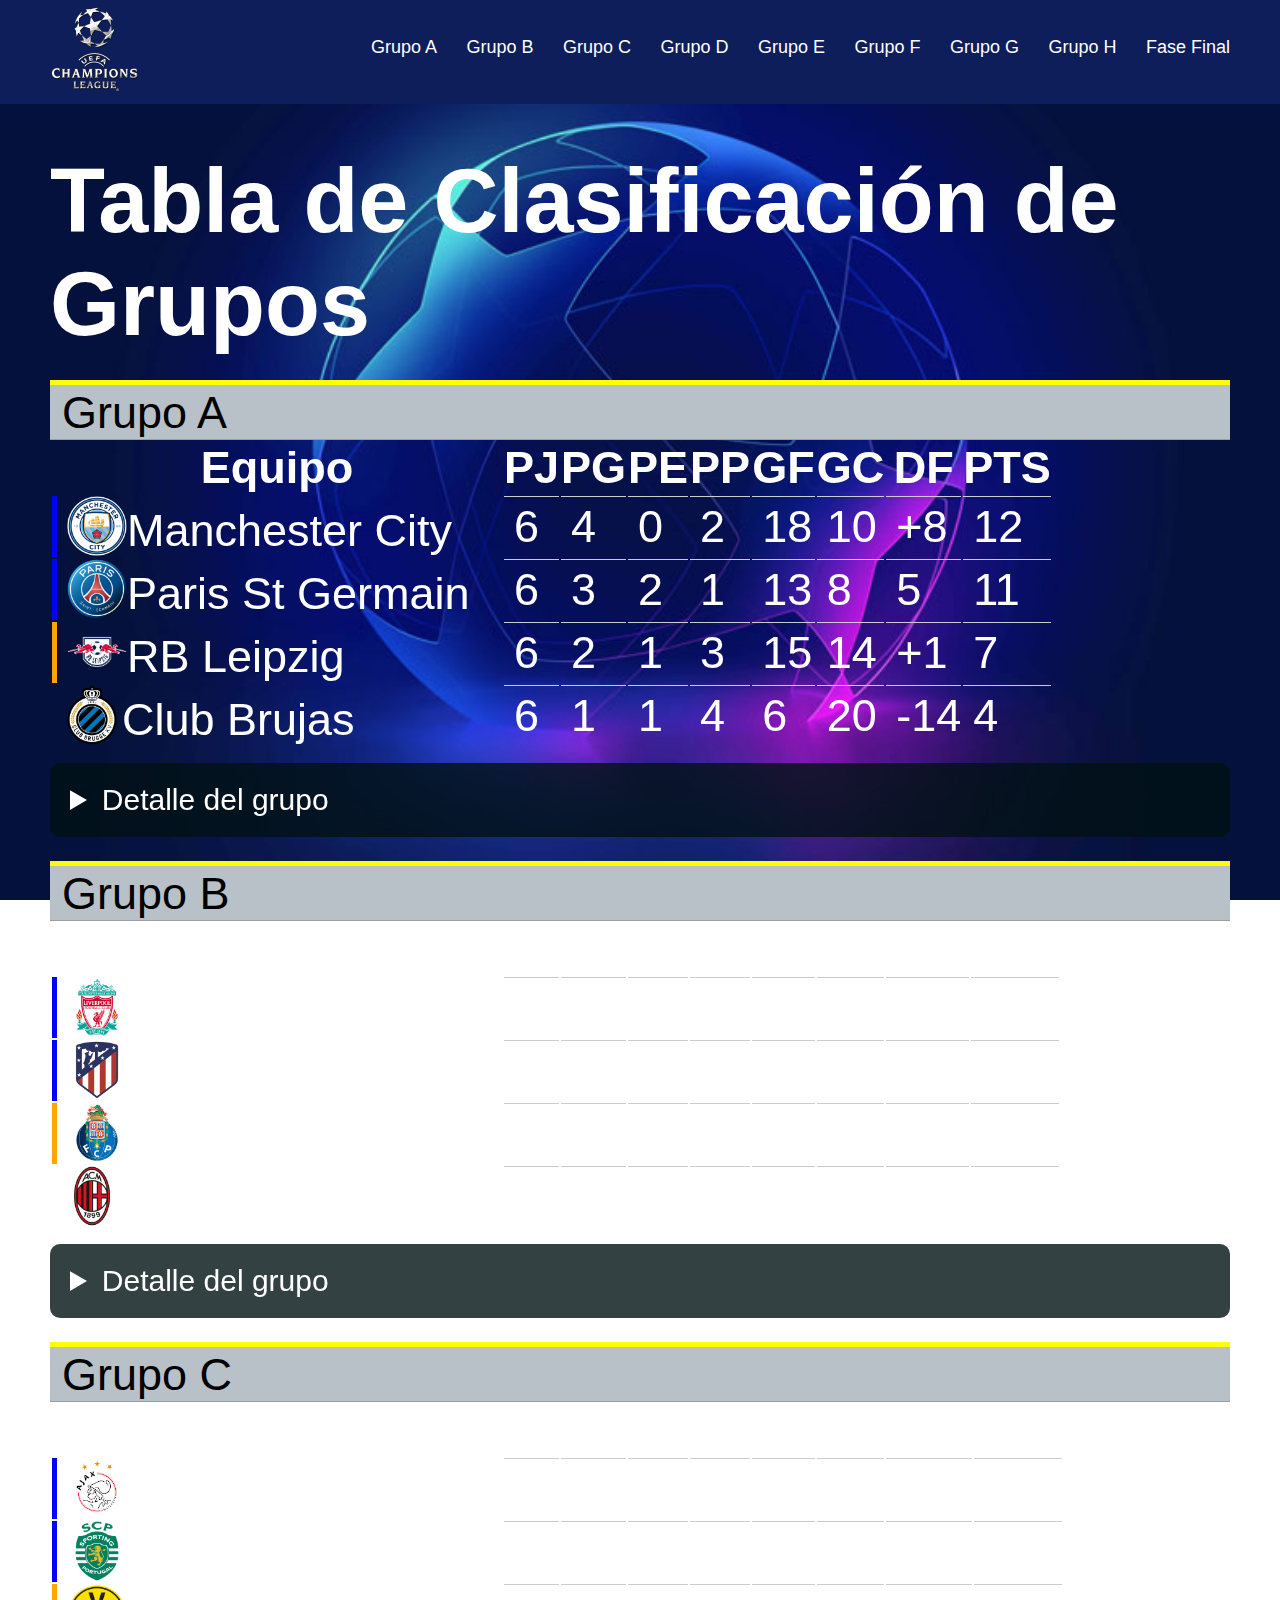
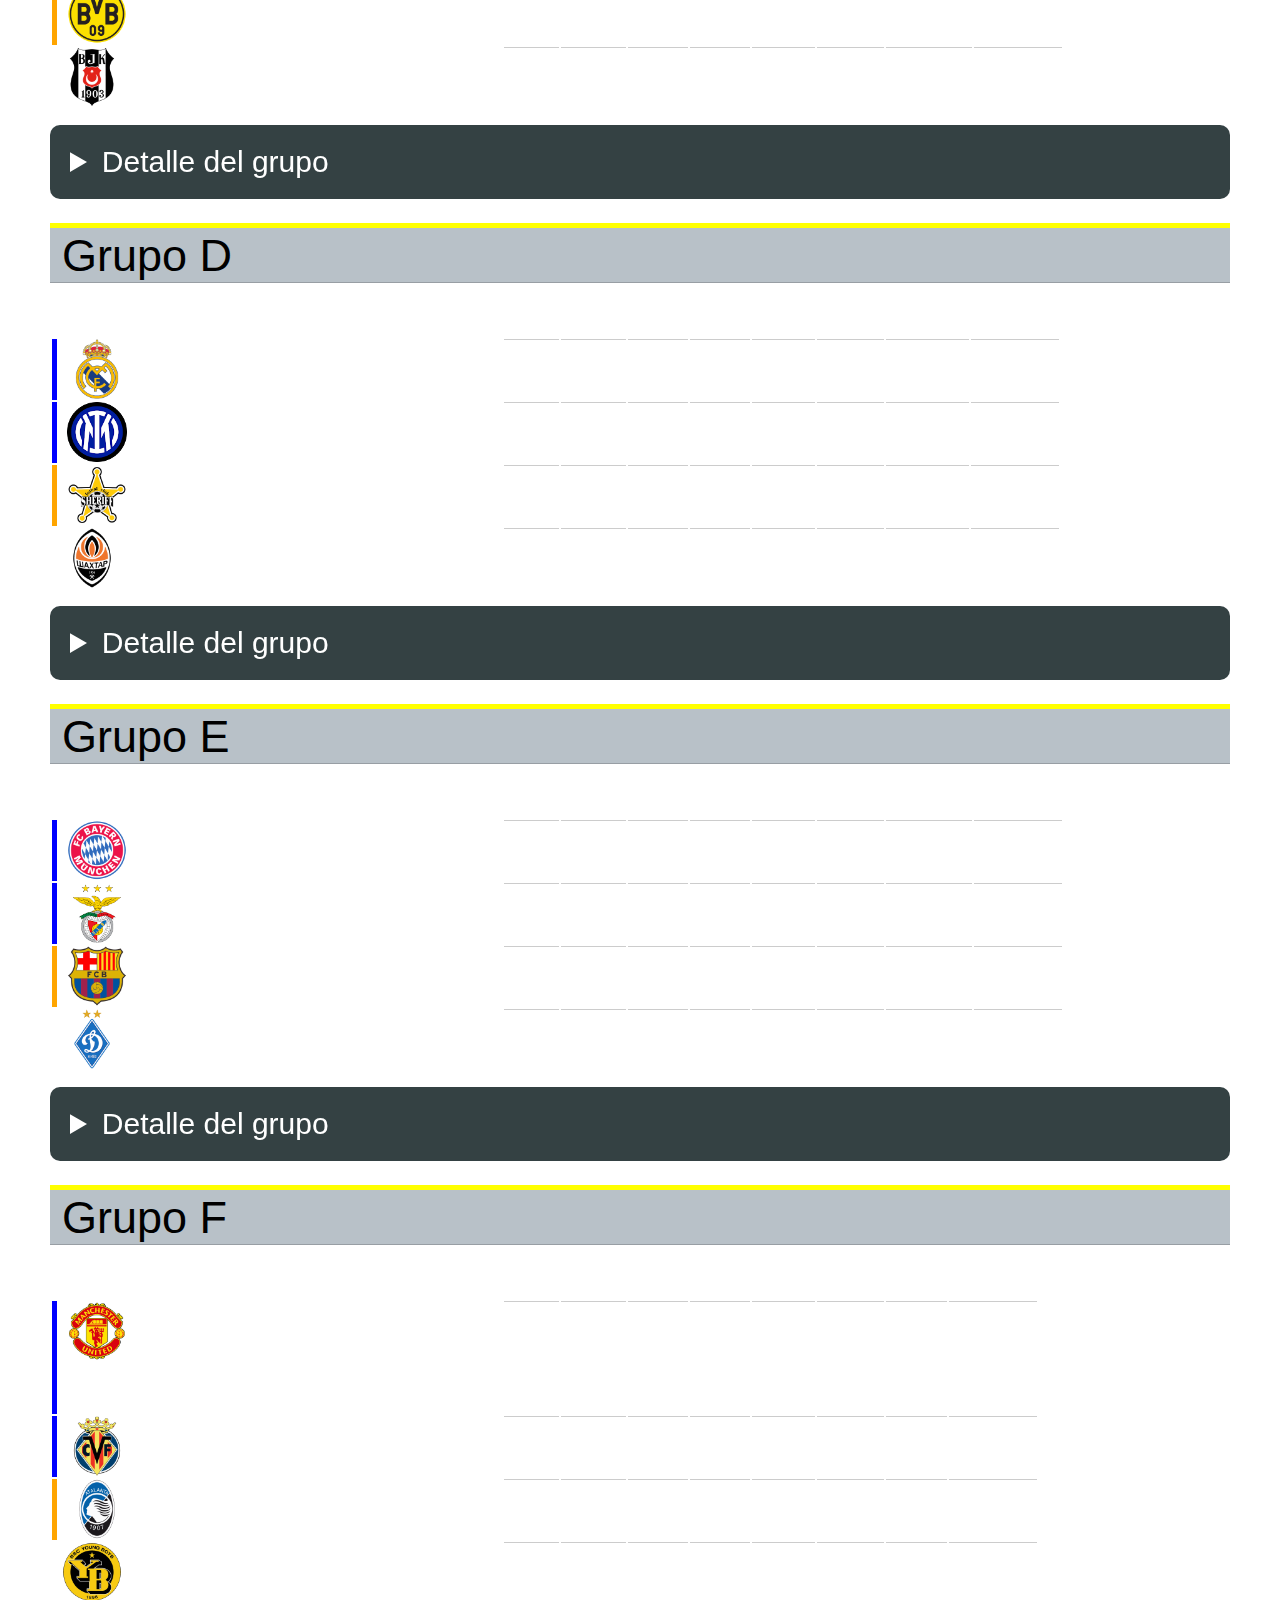
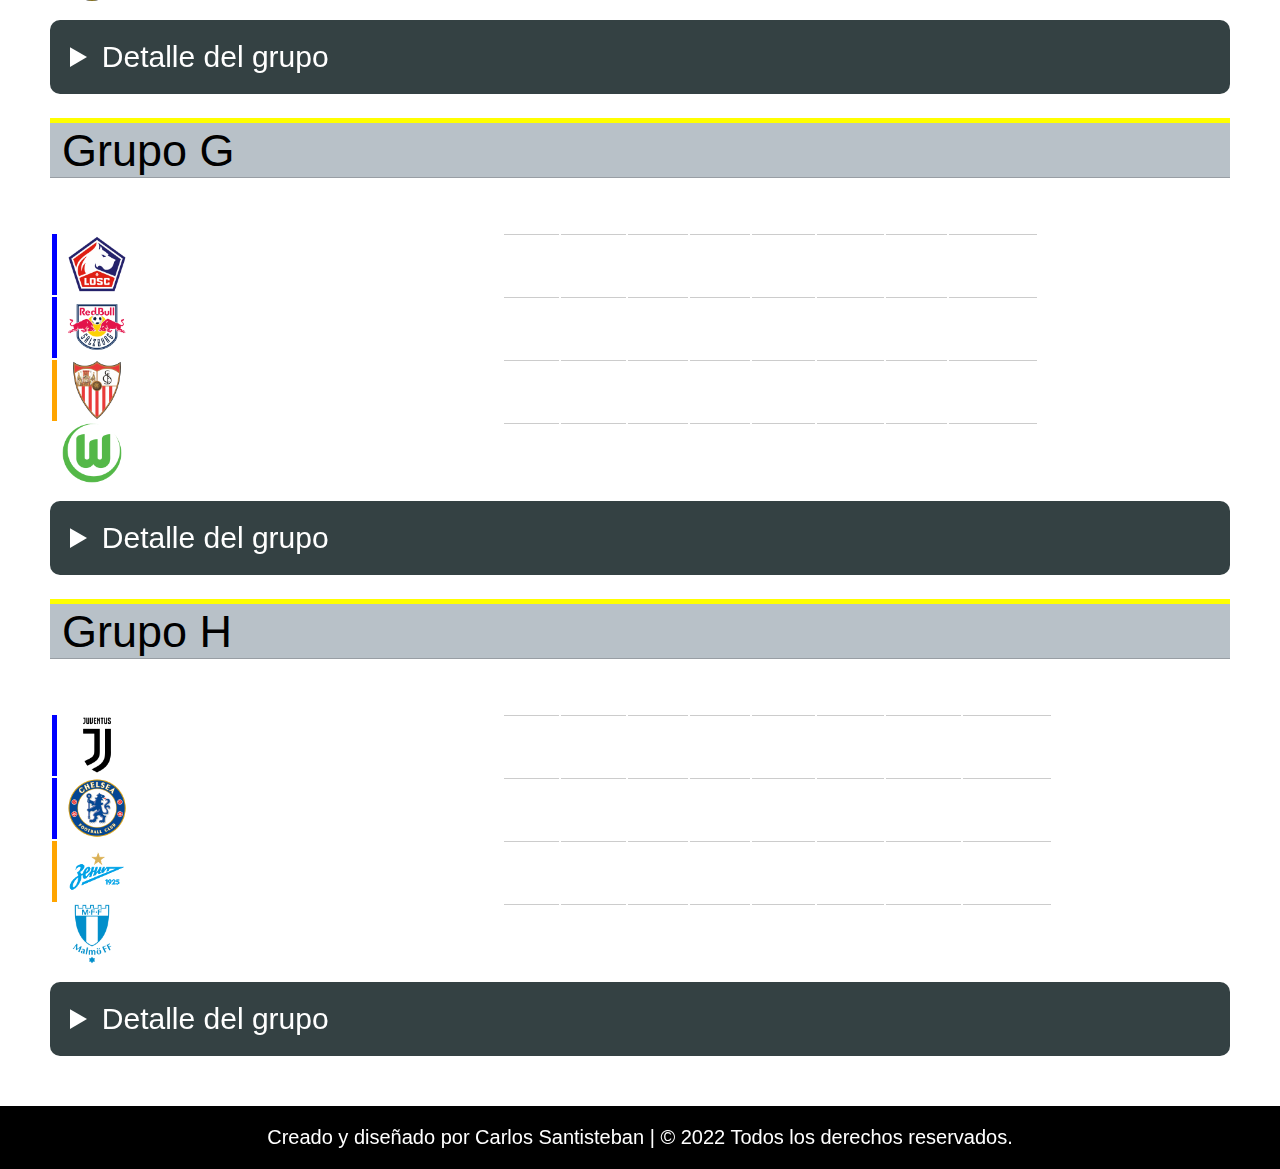
==== index.html @ adc07930 "first change: groups and round of 16 done" ====
<!DOCTYPE html>
<html lang="en">
  <head>
    <meta charset="UTF-8" />
    <meta http-equiv="X-UA-Compatible" content="IE=edge" />
    <meta name="viewport" content="width=device-width, initial-scale=1.0" />
    <link rel="stylesheet" href="styles.css" />
    <title>UEFA Champions League</title>
    <!--fontawesome-->
    <script
      src="https://kit.fontawesome.com/a076d05399.js"
      crossorigin="anonymous"
    ></script>
  </head>
  <body>
    <nav class="navbar">
      <div class="max-width">
        <div class="logo">
          <a href="index.html"><img src="img/champions.png" alt="" /></a>
        </div>
        <ul class="menu">
          <li><a href="#group-A" class="">Grupo A</a></li>
          <li><a href="#group-B" class="">Grupo B</a></li>
          <li><a href="#group-C" class="">Grupo C</a></li>
          <li><a href="#group-D" class="">Grupo D</a></li>
          <li><a href="#group-E" class="">Grupo E</a></li>
          <li><a href="#group-F" class="">Grupo F</a></li>
          <li><a href="#group-G" class="">Grupo G</a></li>
          <li><a href="#group-H" class="">Grupo H</a></li>
          <li>
            <a href="#" class="">Fase Final</a>
            <ul class="submenu">
              <li>
                <a href="octavos-de-final.html">Octavos de Final</a>
              </li>
              <li>
                <a href="">Cuartos de final</a>
              </li>
              <li>
                <a href="">Semifinales</a>
              </li>
              <li>
                <a href="">Gran Final</a>
              </li>
            </ul>
          </li>
        </ul>
      </div>
    </nav>

    <!--home section start-->
    <div class="main-image"></div>
    <section class="home" id="home">
      <div class="max-width">
        <div class="home-content">
          <h1>Tabla de Clasificación de Grupos</h1>
          <!--grupo A-->
          <div class="group">
            <dt id="group-A">Grupo A</dt>
            <table>
              <colgroup span="9" class="columns"></colgroup>
              <thead>
                <tr>
                  <th>Equipo</th>
                  <th>PJ</th>
                  <th>PG</th>
                  <th>PE</th>
                  <th>PP</th>
                  <th>GF</th>
                  <th>GC</th>
                  <th>DF</th>
                  <th>PTS</th>
                </tr>
              </thead>
              <tbody>
                <tr>
                  <td class="club" id="first">
                    <img
                      src="img/clubes/mancity.png"
                      style="width: 60px; height: 60px"
                    />Manchester City
                  </td>
                  <td>6</td>
                  <td>4</td>
                  <td>0</td>
                  <td>2</td>
                  <td>18</td>
                  <td>10</td>
                  <td>+8</td>
                  <td>12</td>
                </tr>
                <tr>
                  <td class="club" id="second">
                    <img
                      src="img/clubes/psg.png"
                      style="width: 60px; height: 60px"
                    />Paris St Germain
                  </td>
                  <td>6</td>
                  <td>3</td>
                  <td>2</td>
                  <td>1</td>
                  <td>13</td>
                  <td>8</td>
                  <td>5</td>
                  <td>11</td>
                </tr>
                <tr>
                  <td class="club" id="third">
                    <img
                      src="img/clubes/rbleipzig.png"
                      style="width: 60px; height: 60px"
                    />RB Leipzig
                  </td>
                  <td>6</td>
                  <td>2</td>
                  <td>1</td>
                  <td>3</td>
                  <td>15</td>
                  <td>14</td>
                  <td>+1</td>
                  <td>7</td>
                </tr>
                <tr>
                  <td class="club">
                    <img
                      src="img/clubes/clubbrujas.png"
                      style="width: 60px; height: 60px"
                    />Club Brujas
                  </td>
                  <td>6</td>
                  <td>1</td>
                  <td>1</td>
                  <td>4</td>
                  <td>6</td>
                  <td>20</td>
                  <td>-14</td>
                  <td>4</td>
                </tr>
              </tbody>
            </table>
            <details>
              <summary>Detalle del grupo</summary>
              <!--jornada 1-->
              <article>
                <h3>Jornada 1</h3>
                <p>15 de Setiembre de 2021, 21:00</p>
                <div class="round">
                  <!--partido 1-->
                  <p>
                    BRU<img
                      src="img/clubes/clubbrujas.png"
                      style="width: 40px; height: 40px"
                    />
                  </p>
                  <p>1-1</p>
                  <p>
                    <img
                      src="img/clubes/psg.png"
                      style="width: 40px; height: 40px"
                    />PSG
                  </p>
                </div>
                <!--partido 2-->
                <div class="round">
                  <p>
                    MCI<img
                      src="img/clubes/mancity.png"
                      style="width: 40px; height: 40px"
                    />
                  </p>
                  <p>6-3</p>
                  <p>
                    <img
                      src="img/clubes/rbleipzig.png"
                      style="width: 40px; height: 40px"
                    />RBL
                  </p>
                </div>
              </article>
              <!--jornada 2-->
              <article>
                <h3>Jornada 2</h3>
                <p>28 de Setiembre de 2021, 21:00</p>
                <div class="round">
                  <!--partido 1-->
                  <p>
                    PSG<img
                      src="img/clubes/psg.png"
                      style="width: 40px; height: 40px"
                    />
                  </p>
                  <p>2-0</p>
                  <p>
                    <img
                      src="img/clubes/mancity.png"
                      style="width: 40px; height: 40px"
                    />MCI
                  </p>
                </div>
                <!--partido 2-->
                <div class="round">
                  <p>
                    RBL<img
                      src="img/clubes/rbleipzig.png"
                      style="width: 40px; height: 40px"
                    />
                  </p>
                  <p>1-2</p>
                  <p>
                    <img
                      src="img/clubes/clubbrujas.png"
                      style="width: 40px; height: 40px"
                    />BRU
                  </p>
                </div>
              </article>
              <!--jornada 3-->
              <article>
                <h3>Jornada 3</h3>
                <p>19 de Octubre de 2021, 21:00</p>
                <div class="round">
                  <!--partido 1-->
                  <p>
                    BRU<img
                      src="img/clubes/clubbrujas.png"
                      style="width: 40px; height: 40px"
                    />
                  </p>
                  <p>1-5</p>
                  <p>
                    <img
                      src="img/clubes/mancity.png"
                      style="width: 40px; height: 40px"
                    />MCI
                  </p>
                </div>
                <!--partido 2-->
                <div class="round">
                  <p>
                    PSG<img
                      src="img/clubes/psg.png"
                      style="width: 40px; height: 40px"
                    />
                  </p>
                  <p>3-2</p>
                  <p>
                    <img
                      src="img/clubes/rbleipzig.png"
                      style="width: 40px; height: 40px"
                    />RBL
                  </p>
                </div>
              </article>
              <!--jornada 4-->
              <article>
                <h3>Jornada 4</h3>
                <p>3 de Noviembre de 2021, 21:00</p>
                <div class="round">
                  <!--partido 1-->
                  <p>
                    MCI<img
                      src="img/clubes/mancity.png"
                      style="width: 40px; height: 40px"
                    />
                  </p>
                  <p>4-1</p>
                  <p>
                    <img
                      src="img/clubes/clubbrujas.png"
                      style="width: 40px; height: 40px"
                    />BRU
                  </p>
                </div>
                <!--partido 2-->
                <div class="round">
                  <p>
                    RBL<img
                      src="img/clubes/rbleipzig.png"
                      style="width: 40px; height: 40px"
                    />
                  </p>
                  <p>2-2</p>
                  <p>
                    <img
                      src="img/clubes/psg.png"
                      style="width: 40px; height: 40px"
                    />PSG
                  </p>
                </div>
              </article>
              <!--jornada 5-->
              <article>
                <h3>Jornada 5</h3>
                <p>24 de Noviembre de 2021, 21:00</p>
                <div class="round">
                  <!--partido 1-->
                  <p>
                    MCI<img
                      src="img/clubes/mancity.png"
                      style="width: 40px; height: 40px"
                    />
                  </p>
                  <p>2-1</p>
                  <p>
                    <img
                      src="img/clubes/psg.png"
                      style="width: 40px; height: 40px"
                    />PSG
                  </p>
                </div>
                <!--partido 2-->
                <div class="round">
                  <p>
                    BRU<img
                      src="img/clubes/clubbrujas.png"
                      style="width: 40px; height: 40px"
                    />
                  </p>
                  <p>0-5</p>
                  <p>
                    <img
                      src="img/clubes/rbleipzig.png"
                      style="width: 40px; height: 40px"
                    />RBL
                  </p>
                </div>
              </article>
              <!--jornada 6-->
              <article>
                <h3>Jornada 6</h3>
                <p>7 de Diciembre de 2021, 18:45</p>
                <div class="round">
                  <!--partido 1-->
                  <p>
                    PSG<img
                      src="img/clubes/psg.png"
                      style="width: 40px; height: 40px"
                    />
                  </p>
                  <p>4-1</p>
                  <p>
                    <img
                      src="img/clubes/clubbrujas.png"
                      style="width: 40px; height: 40px"
                    />BRU
                  </p>
                </div>
                <!--partido 2-->
                <div class="round">
                  <p>
                    RBL<img
                      src="img/clubes/rbleipzig.png"
                      style="width: 40px; height: 40px"
                    />
                  </p>
                  <p>2-1</p>
                  <p>
                    <img
                      src="img/clubes/mancity.png"
                      style="width: 40px; height: 40px"
                    />MCI
                  </p>
                </div>
              </article>
            </details>
          </div>
          <!--grupo B-->
          <div class="group">
            <dt id="group-B">Grupo B</dt>
            <table>
              <colgroup span="9" class="columns"></colgroup>
              <thead>
                <tr>
                  <th>Equipo</th>
                  <th>PJ</th>
                  <th>PG</th>
                  <th>PE</th>
                  <th>PP</th>
                  <th>GF</th>
                  <th>GC</th>
                  <th>DF</th>
                  <th>PTS</th>
                </tr>
              </thead>
              <tbody>
                <tr>
                  <td class="club" id="first">
                    <img
                      src="img/clubes/liverpool.png"
                      style="width: 60px; height: 60px"
                    />Liverpool FC
                  </td>
                  <td>6</td>
                  <td>6</td>
                  <td>0</td>
                  <td>0</td>
                  <td>17</td>
                  <td>6</td>
                  <td>+11</td>
                  <td>18</td>
                </tr>
                <tr>
                  <td class="club" id="second">
                    <img
                      src="img/clubes/atletico.png"
                      style="width: 60px; height: 60px"
                    />Atlético Madrid
                  </td>
                  <td>6</td>
                  <td>2</td>
                  <td>1</td>
                  <td>3</td>
                  <td>7</td>
                  <td>8</td>
                  <td>-1</td>
                  <td>7</td>
                </tr>
                <tr>
                  <td class="club" id="third">
                    <img
                      src="img/clubes/porto.png"
                      style="width: 60px; height: 60px"
                    />FC Porto
                  </td>
                  <td>6</td>
                  <td>1</td>
                  <td>2</td>
                  <td>3</td>
                  <td>4</td>
                  <td>11</td>
                  <td>-7</td>
                  <td>5</td>
                </tr>
                <tr>
                  <td class="club">
                    <img
                      src="img/clubes/acmilan.png"
                      style="width: 60px; height: 60px"
                    />AC Milán
                  </td>
                  <td>6</td>
                  <td>1</td>
                  <td>1</td>
                  <td>4</td>
                  <td>6</td>
                  <td>9</td>
                  <td>-3</td>
                  <td>4</td>
                </tr>
              </tbody>
            </table>
            <details>
              <summary>Detalle del grupo</summary>
              <!--jornada 1-->
              <article>
                <h3>Jornada 1</h3>
                <p>15 de Setiembre de 2021, 21:00</p>
                <div class="round">
                  <!--partido 1-->
                  <p>
                    ATM<img
                      src="img/clubes/atletico.png"
                      style="width: 40px; height: 40px"
                    />
                  </p>
                  <p>0-0</p>
                  <p>
                    <img
                      src="img/clubes/porto.png"
                      style="width: 40px; height: 40px"
                    />POR
                  </p>
                </div>
                <!--partido 2-->
                <div class="round">
                  <p>
                    LIV<img
                      src="img/clubes/liverpool.png"
                      style="width: 40px; height: 40px"
                    />
                  </p>
                  <p>3-2</p>
                  <p>
                    <img
                      src="img/clubes/acmilan.png"
                      style="width: 40px; height: 40px"
                    />ACM
                  </p>
                </div>
              </article>
              <!--jornada 2-->
              <article>
                <h3>Jornada 2</h3>
                <p>28 de Setiembre de 2021, 21:00</p>
                <div class="round">
                  <!--partido 1-->
                  <p>
                    POR<img
                      src="img/clubes/porto.png"
                      style="width: 40px; height: 40px"
                    />
                  </p>
                  <p>1-5</p>
                  <p>
                    <img
                      src="img/clubes/liverpool.png"
                      style="width: 40px; height: 40px"
                    />LIV
                  </p>
                </div>
                <!--partido 2-->
                <div class="round">
                  <p>
                    ACM<img
                      src="img/clubes/acmilan.png"
                      style="width: 40px; height: 40px"
                    />
                  </p>
                  <p>1-2</p>
                  <p>
                    <img
                      src="img/clubes/atletico.png"
                      style="width: 40px; height: 40px"
                    />ATM
                  </p>
                </div>
              </article>
              <!--jornada 3-->
              <article>
                <h3>Jornada 3</h3>
                <p>19 de Octubre de 2021, 21:00</p>
                <div class="round">
                  <!--partido 1-->
                  <p>
                    ATM<img
                      src="img/clubes/atletico.png"
                      style="width: 40px; height: 40px"
                    />
                  </p>
                  <p>2-3</p>
                  <p>
                    <img
                      src="img/clubes/liverpool.png"
                      style="width: 40px; height: 40px"
                    />LIV
                  </p>
                </div>
                <!--partido 2-->
                <div class="round">
                  <p>
                    POR<img
                      src="img/clubes/porto.png"
                      style="width: 40px; height: 40px"
                    />
                  </p>
                  <p>1-0</p>
                  <p>
                    <img
                      src="img/clubes/acmilan.png"
                      style="width: 40px; height: 40px"
                    />ACM
                  </p>
                </div>
              </article>
              <!--jornada 4-->
              <article>
                <h3>Jornada 4</h3>
                <p>3 de Noviembre de 2021, 21:00</p>
                <div class="round">
                  <!--partido 1-->
                  <p>
                    ACM<img
                      src="img/clubes/acmilan.png"
                      style="width: 40px; height: 40px"
                    />
                  </p>
                  <p>1-1</p>
                  <p>
                    <img
                      src="img/clubes/porto.png"
                      style="width: 40px; height: 40px"
                    />POR
                  </p>
                </div>
                <!--partido 2-->
                <div class="round">
                  <p>
                    LIV<img
                      src="img/clubes/liverpool.png"
                      style="width: 40px; height: 40px"
                    />
                  </p>
                  <p>2-0</p>
                  <p>
                    <img
                      src="img/clubes/atletico.png"
                      style="width: 40px; height: 40px"
                    />ATM
                  </p>
                </div>
              </article>
              <!--jornada 5-->
              <article>
                <h3>Jornada 5</h3>
                <p>24 de Noviembre de 2021, 21:00</p>
                <div class="round">
                  <!--partido 1-->
                  <p>
                    ATM<img
                      src="img/clubes/atletico.png"
                      style="width: 40px; height: 40px"
                    />
                  </p>
                  <p>0-1</p>
                  <p>
                    <img
                      src="img/clubes/acmilan.png"
                      style="width: 40px; height: 40px"
                    />ACM
                  </p>
                </div>
                <!--partido 2-->
                <div class="round">
                  <p>
                    LIV<img
                      src="img/clubes/liverpool.png"
                      style="width: 40px; height: 40px"
                    />
                  </p>
                  <p>2-0</p>
                  <p>
                    <img
                      src="img/clubes/porto.png"
                      style="width: 40px; height: 40px"
                    />POR
                  </p>
                </div>
              </article>
              <!--jornada 6-->
              <article>
                <h3>Jornada 6</h3>
                <p>7 de Diciembre de 2021, 21:00</p>
                <div class="round">
                  <!--partido 1-->
                  <p>
                    POR<img
                      src="img/clubes/porto.png"
                      style="width: 40px; height: 40px"
                    />
                  </p>
                  <p>1-3</p>
                  <p>
                    <img
                      src="img/clubes/atletico.png"
                      style="width: 40px; height: 40px"
                    />ATM
                  </p>
                </div>
                <!--partido 2-->
                <div class="round">
                  <p>
                    ACM<img
                      src="img/clubes/acmilan.png"
                      style="width: 40px; height: 40px"
                    />
                  </p>
                  <p>1-2</p>
                  <p>
                    <img
                      src="img/clubes/liverpool.png"
                      style="width: 40px; height: 40px"
                    />LIV
                  </p>
                </div>
              </article>
            </details>
          </div>
          <!--grupo C-->
          <div class="group">
            <dt id="group-C">Grupo C</dt>
            <table>
              <colgroup span="9" class="columns"></colgroup>
              <thead>
                <tr>
                  <th>Equipo</th>
                  <th>PJ</th>
                  <th>PG</th>
                  <th>PE</th>
                  <th>PP</th>
                  <th>GF</th>
                  <th>GC</th>
                  <th>DF</th>
                  <th>PTS</th>
                </tr>
              </thead>
              <tbody>
                <tr>
                  <td class="club" id="first">
                    <img
                      src="img/clubes/ajax.png"
                      style="width: 60px; height: 60px"
                    />Ajax
                  </td>
                  <td>6</td>
                  <td>6</td>
                  <td>0</td>
                  <td>0</td>
                  <td>20</td>
                  <td>5</td>
                  <td>+15</td>
                  <td>18</td>
                </tr>
                <tr>
                  <td class="club" id="second">
                    <img
                      src="img/clubes/sporting.png"
                      style="width: 60px; height: 60px"
                    />Sporting CP
                  </td>
                  <td>6</td>
                  <td>3</td>
                  <td>0</td>
                  <td>3</td>
                  <td>14</td>
                  <td>12</td>
                  <td>+2</td>
                  <td>9</td>
                </tr>
                <tr>
                  <td class="club" id="third">
                    <img
                      src="img/clubes/dortmund.png"
                      style="width: 60px; height: 60px"
                    />B. Dortmund
                  </td>
                  <td>6</td>
                  <td>3</td>
                  <td>0</td>
                  <td>3</td>
                  <td>10</td>
                  <td>11</td>
                  <td>-1</td>
                  <td>9</td>
                </tr>
                <tr>
                  <td class="club">
                    <img
                      src="img/clubes/besiktas.png"
                      style="width: 60px; height: 60px"
                    />Besiktas
                  </td>
                  <td>6</td>
                  <td>0</td>
                  <td>0</td>
                  <td>6</td>
                  <td>3</td>
                  <td>19</td>
                  <td>-16</td>
                  <td>0</td>
                </tr>
              </tbody>
            </table>
            <details>
              <summary>Detalle del grupo</summary>
              <!--jornada 1-->
              <article>
                <h3>Jornada 1</h3>
                <p>15 de Setiembre de 2021, 18:45</p>
                <div class="round">
                  <!--partido 1-->
                  <p>
                    BSK<img
                      src="img/clubes/besiktas.png"
                      style="width: 40px; height: 40px"
                    />
                  </p>
                  <p>1-2</p>
                  <p>
                    <img
                      src="img/clubes/dortmund.png"
                      style="width: 40px; height: 40px"
                    />DOR
                  </p>
                </div>
                <!--partido 2-->
                <div class="round">
                  <p>
                    SPO<img
                      src="img/clubes/sporting.png"
                      style="width: 40px; height: 40px"
                    />
                  </p>
                  <p>1-3</p>
                  <p>
                    <img
                      src="img/clubes/ajax.png"
                      style="width: 40px; height: 40px"
                    />AJX
                  </p>
                </div>
              </article>
              <!--jornada 2-->
              <article>
                <h3>Jornada 2</h3>
                <p>28 de Setiembre de 2021, 18:45</p>
                <div class="round">
                  <!--partido 1-->
                  <p>
                    AJX<img
                      src="img/clubes/ajax.png"
                      style="width: 40px; height: 40px"
                    />
                  </p>
                  <p>2-0</p>
                  <p>
                    <img
                      src="img/clubes/besiktas.png"
                      style="width: 40px; height: 40px"
                    />BSK
                  </p>
                </div>
                <!--partido 2-->
                <div class="round">
                  <p>
                    DOR<img
                      src="img/clubes/dortmund.png"
                      style="width: 40px; height: 40px"
                    />
                  </p>
                  <p>1-0</p>
                  <p>
                    <img
                      src="img/clubes/sporting.png"
                      style="width: 40px; height: 40px"
                    />SPO
                  </p>
                </div>
              </article>
              <!--jornada 3-->
              <article>
                <h3>Jornada 3</h3>
                <p>19 de Octubre de 2021, 18:45</p>
                <div class="round">
                  <!--partido 1-->
                  <p>
                    BES<img
                      src="img/clubes/besiktas.png"
                      style="width: 40px; height: 40px"
                    />
                  </p>
                  <p>1-4</p>
                  <p>
                    <img
                      src="img/clubes/sporting.png"
                      style="width: 40px; height: 40px"
                    />SPO
                  </p>
                </div>
                <!--partido 2-->
                <div class="round">
                  <p>
                    AJX<img
                      src="img/clubes/ajax.png"
                      style="width: 40px; height: 40px"
                    />
                  </p>
                  <p>4-0</p>
                  <p>
                    <img
                      src="img/clubes/dortmund.png"
                      style="width: 40px; height: 40px"
                    />DOR
                  </p>
                </div>
              </article>
              <!--jornada 4-->
              <article>
                <h3>Jornada 4</h3>
                <p>3 de Noviembre de 2021, 21:00</p>
                <div class="round">
                  <!--partido 1-->
                  <p>
                    DOR<img
                      src="img/clubes/dortmund.png"
                      style="width: 40px; height: 40px"
                    />
                  </p>
                  <p>1-3</p>
                  <p>
                    <img
                      src="img/clubes/ajax.png"
                      style="width: 40px; height: 40px"
                    />AJX
                  </p>
                </div>
                <!--partido 2-->
                <div class="round">
                  <p>
                    SPO<img
                      src="img/clubes/sporting.png"
                      style="width: 40px; height: 40px"
                    />
                  </p>
                  <p>4-0</p>
                  <p>
                    <img
                      src="img/clubes/besiktas.png"
                      style="width: 40px; height: 40px"
                    />BSK
                  </p>
                </div>
              </article>
              <!--jornada 5-->
              <article>
                <h3>Jornada 5</h3>
                <p>24 de Noviembre de 2021, 18:45</p>
                <div class="round">
                  <!--partido 1-->
                  <p>
                    BSK<img
                      src="img/clubes/besiktas.png"
                      style="width: 40px; height: 40px"
                    />
                  </p>
                  <p>1-2</p>
                  <p>
                    <img
                      src="img/clubes/ajax.png"
                      style="width: 40px; height: 40px"
                    />AJX
                  </p>
                </div>
                <!--partido 2-->
                <div class="round">
                  <p>
                    SPO<img
                      src="img/clubes/sporting.png"
                      style="width: 40px; height: 40px"
                    />
                  </p>
                  <p>3-1</p>
                  <p>
                    <img
                      src="img/clubes/dortmund.png"
                      style="width: 40px; height: 40px"
                    />DOR
                  </p>
                </div>
              </article>
              <!--jornada 6-->
              <article>
                <h3>Jornada 6</h3>
                <p>7 de Diciembre de 2021, 21:00</p>
                <div class="round">
                  <!--partido 1-->
                  <p>
                    DOR<img
                      src="img/clubes/dortmund.png"
                      style="width: 40px; height: 40px"
                    />
                  </p>
                  <p>5-0</p>
                  <p>
                    <img
                      src="img/clubes/besiktas.png"
                      style="width: 40px; height: 40px"
                    />BSK
                  </p>
                </div>
                <!--partido 2-->
                <div class="round">
                  <p>
                    AJX<img
                      src="img/clubes/ajax.png"
                      style="width: 40px; height: 40px"
                    />
                  </p>
                  <p>4-2</p>
                  <p>
                    <img
                      src="img/clubes/sporting.png"
                      style="width: 40px; height: 40px"
                    />SPO
                  </p>
                </div>
              </article>
            </details>
          </div>
          <!--grupo D-->
          <div class="group">
            <dt id="group-D">Grupo D</dt>
            <table>
              <colgroup span="9" class="columns"></colgroup>
              <thead>
                <tr>
                  <th>Equipo</th>
                  <th>PJ</th>
                  <th>PG</th>
                  <th>PE</th>
                  <th>PP</th>
                  <th>GF</th>
                  <th>GC</th>
                  <th>DF</th>
                  <th>PTS</th>
                </tr>
              </thead>
              <tbody>
                <tr>
                  <td class="club" id="first">
                    <img
                      src="img/clubes/realmadrid.png"
                      style="width: 60px; height: 60px"
                    />Real Madrid CF
                  </td>
                  <td>6</td>
                  <td>5</td>
                  <td>0</td>
                  <td>1</td>
                  <td>14</td>
                  <td>3</td>
                  <td>+11</td>
                  <td>15</td>
                </tr>
                <tr>
                  <td class="club" id="second">
                    <img
                      src="img/clubes/inter.png"
                      style="width: 60px; height: 60px"
                    />Inter
                  </td>
                  <td>6</td>
                  <td>3</td>
                  <td>1</td>
                  <td>2</td>
                  <td>8</td>
                  <td>5</td>
                  <td>+3</td>
                  <td>10</td>
                </tr>
                <tr>
                  <td class="club" id="third">
                    <img
                      src="img/clubes/sheriff.png"
                      style="width: 60px; height: 60px"
                    />Sheriff Tiraspol
                  </td>
                  <td>6</td>
                  <td>2</td>
                  <td>1</td>
                  <td>3</td>
                  <td>7</td>
                  <td>11</td>
                  <td>-4</td>
                  <td>7</td>
                </tr>
                <tr>
                  <td class="club">
                    <img
                      src="img/clubes/shakhtar.png"
                      style="width: 60px; height: 60px"
                    />Shakhtar Donestk
                  </td>
                  <td>6</td>
                  <td>0</td>
                  <td>2</td>
                  <td>4</td>
                  <td>2</td>
                  <td>12</td>
                  <td>-10</td>
                  <td>2</td>
                </tr>
              </tbody>
            </table>
            <details>
              <summary>Detalle del grupo</summary>
              <!--jornada 1-->
              <article>
                <h3>Jornada 1</h3>
                <p>15 de Setiembre de 2021, 18:45</p>
                <div class="round">
                  <!--partido 1-->
                  <p>
                    SHE<img
                      src="img/clubes/sheriff.png"
                      style="width: 40px; height: 40px"
                    />
                  </p>
                  <p>2-0</p>
                  <p>
                    <img
                      src="img/clubes/shakhtar.png"
                      style="width: 40px; height: 40px"
                    />SHK
                  </p>
                </div>
                <!--partido 2-->
                <div class="round">
                  <p>
                    INT<img
                      src="img/clubes/inter.png"
                      style="width: 40px; height: 40px"
                    />
                  </p>
                  <p>0-1</p>
                  <p>
                    <img
                      src="img/clubes/realmadrid.png"
                      style="width: 40px; height: 40px"
                    />RMA
                  </p>
                </div>
              </article>
              <!--jornada 2-->
              <article>
                <h3>Jornada 2</h3>
                <p>28 de Setiembre de 2021, 18:45</p>
                <div class="round">
                  <!--partido 1-->
                  <p>
                    SHK<img
                      src="img/clubes/shakhtar.png"
                      style="width: 40px; height: 40px"
                    />
                  </p>
                  <p>0-0</p>
                  <p>
                    <img
                      src="img/clubes/inter.png"
                      style="width: 40px; height: 40px"
                    />INT
                  </p>
                </div>
                <!--partido 2-->
                <div class="round">
                  <p>
                    RMA<img
                      src="img/clubes/realmadrid.png"
                      style="width: 40px; height: 40px"
                    />
                  </p>
                  <p>1-2</p>
                  <p>
                    <img
                      src="img/clubes/sheriff.png"
                      style="width: 40px; height: 40px"
                    />SHE
                  </p>
                </div>
              </article>
              <!--jornada 3-->
              <article>
                <h3>Jornada 3</h3>
                <p>19 de Octubre de 2021, 21:00</p>
                <div class="round">
                  <!--partido 1-->
                  <p>
                    SHK<img
                      src="img/clubes/shakhtar.png"
                      style="width: 40px; height: 40px"
                    />
                  </p>
                  <p>0-5</p>
                  <p>
                    <img
                      src="img/clubes/realmadrid.png"
                      style="width: 40px; height: 40px"
                    />RMA
                  </p>
                </div>
                <!--partido 2-->
                <div class="round">
                  <p>
                    INT<img
                      src="img/clubes/inter.png"
                      style="width: 40px; height: 40px"
                    />
                  </p>
                  <p>3-1</p>
                  <p>
                    <img
                      src="img/clubes/sheriff.png"
                      style="width: 40px; height: 40px"
                    />SHE
                  </p>
                </div>
              </article>
              <!--jornada 4-->
              <article>
                <h3>Jornada 4</h3>
                <p>3 de Noviembre de 2021, 18:45</p>
                <div class="round">
                  <!--partido 1-->
                  <p>
                    RMA<img
                      src="img/clubes/realmadrid.png"
                      style="width: 40px; height: 40px"
                    />
                  </p>
                  <p>2-1</p>
                  <p>
                    <img
                      src="img/clubes/shakhtar.png"
                      style="width: 40px; height: 40px"
                    />SHK
                  </p>
                </div>
                <!--partido 2-->
                <div class="round">
                  <p>
                    SHE<img
                      src="img/clubes/sheriff.png"
                      style="width: 40px; height: 40px"
                    />
                  </p>
                  <p>1-3</p>
                  <p>
                    <img
                      src="img/clubes/inter.png"
                      style="width: 40px; height: 40px"
                    />INT
                  </p>
                </div>
              </article>
              <!--jornada 5-->
              <article>
                <h3>Jornada 5</h3>
                <p>24 de Noviembre de 2021, 18:45</p>
                <div class="round">
                  <!--partido 1-->
                  <p>
                    INT<img
                      src="img/clubes/inter.png"
                      style="width: 40px; height: 40px"
                    />
                  </p>
                  <p>2-0</p>
                  <p>
                    <img
                      src="img/clubes/shakhtar.png"
                      style="width: 40px; height: 40px"
                    />SHK
                  </p>
                </div>
                <!--partido 2-->
                <div class="round">
                  <p>
                    SHE<img
                      src="img/clubes/sheriff.png"
                      style="width: 40px; height: 40px"
                    />
                  </p>
                  <p>0-3</p>
                  <p>
                    <img
                      src="img/clubes/realmadrid.png"
                      style="width: 40px; height: 40px"
                    />RMA
                  </p>
                </div>
              </article>
              <!--jornada 6-->
              <article>
                <h3>Jornada 6</h3>
                <p>7 de Diciembre de 2021, 21:00</p>
                <div class="round">
                  <!--partido 1-->
                  <p>
                    RMA<img
                      src="img/clubes/realmadrid.png"
                      style="width: 40px; height: 40px"
                    />
                  </p>
                  <p>2-0</p>
                  <p>
                    <img
                      src="img/clubes/inter.png"
                      style="width: 40px; height: 40px"
                    />INT
                  </p>
                </div>
                <!--partido 2-->
                <div class="round">
                  <p>
                    SHK<img
                      src="img/clubes/shakhtar.png"
                      style="width: 40px; height: 40px"
                    />
                  </p>
                  <p>1-1</p>
                  <p>
                    <img
                      src="img/clubes/sheriff.png"
                      style="width: 40px; height: 40px"
                    />SHE
                  </p>
                </div>
              </article>
            </details>
          </div>
          <!--grupo E-->
          <div class="group">
            <dt id="group-E">Grupo E</dt>
            <table>
              <colgroup span="9" class="columns"></colgroup>
              <thead>
                <tr>
                  <th>Equipo</th>
                  <th>PJ</th>
                  <th>PG</th>
                  <th>PE</th>
                  <th>PP</th>
                  <th>GF</th>
                  <th>GC</th>
                  <th>DF</th>
                  <th>PTS</th>
                </tr>
              </thead>
              <tbody>
                <tr>
                  <td class="club" id="first">
                    <img
                      src="img/clubes/bayern.png"
                      style="width: 60px; height: 60px"
                    />Bayern Munich
                  </td>
                  <td>6</td>
                  <td>6</td>
                  <td>0</td>
                  <td>0</td>
                  <td>22</td>
                  <td>3</td>
                  <td>+19</td>
                  <td>18</td>
                </tr>
                <tr>
                  <td class="club" id="second">
                    <img
                      src="img/clubes/benfica.png"
                      style="width: 60px; height: 60px"
                    />SL Benfica
                  </td>
                  <td>6</td>
                  <td>2</td>
                  <td>2</td>
                  <td>2</td>
                  <td>7</td>
                  <td>9</td>
                  <td>-2</td>
                  <td>8</td>
                </tr>
                <tr>
                  <td class="club" id="third">
                    <img
                      src="img/clubes/barcelona.png"
                      style="width: 60px; height: 60px"
                    />FC Barcelona
                  </td>
                  <td>6</td>
                  <td>2</td>
                  <td>1</td>
                  <td>3</td>
                  <td>2</td>
                  <td>9</td>
                  <td>-7</td>
                  <td>7</td>
                </tr>
                <tr>
                  <td class="club">
                    <img
                      src="img/clubes/dinamokiev.png"
                      style="width: 60px; height: 60px"
                    />Dinamo Kiev
                  </td>
                  <td>6</td>
                  <td>0</td>
                  <td>1</td>
                  <td>5</td>
                  <td>1</td>
                  <td>11</td>
                  <td>-10</td>
                  <td>1</td>
                </tr>
              </tbody>
            </table>
            <details>
              <summary>Detalle del grupo</summary>
              <!--jornada 1-->
              <article>
                <h3>Jornada 1</h3>
                <p>15 de Setiembre de 2021, 18:45</p>
                <div class="round">
                  <!--partido 1-->
                  <p>
                    BAR<img
                      src="img/clubes/barcelona.png"
                      style="width: 40px; height: 40px"
                    />
                  </p>
                  <p>0-3</p>
                  <p>
                    <img
                      src="img/clubes/bayern.png"
                      style="width: 40px; height: 40px"
                    />BAY
                  </p>
                </div>
                <!--partido 2-->
                <div class="round">
                  <p>
                    DKI<img
                      src="img/clubes/dinamokiev.png"
                      style="width: 40px; height: 40px"
                    />
                  </p>
                  <p>0-0</p>
                  <p>
                    <img
                      src="img/clubes/benfica.png"
                      style="width: 40px; height: 40px"
                    />BEN
                  </p>
                </div>
              </article>
              <!--jornada 2-->
              <article>
                <h3>Jornada 2</h3>
                <p>28 de Setiembre de 2021, 21:00</p>
                <div class="round">
                  <!--partido 1-->
                  <p>
                    BAY<img
                      src="img/clubes/bayern.png"
                      style="width: 40px; height: 40px"
                    />
                  </p>
                  <p>5-0</p>
                  <p>
                    <img
                      src="img/clubes/dinamokiev.png"
                      style="width: 40px; height: 40px"
                    />DKI
                  </p>
                </div>
                <!--partido 2-->
                <div class="round">
                  <p>
                    BEN<img
                      src="img/clubes/benfica.png"
                      style="width: 40px; height: 40px"
                    />
                  </p>
                  <p>3-0</p>
                  <p>
                    <img
                      src="img/clubes/barcelona.png"
                      style="width: 40px; height: 40px"
                    />BAR
                  </p>
                </div>
              </article>
              <!--jornada 3-->
              <article>
                <h3>Jornada 3</h3>
                <p>19 de Octubre de 2021, 18:45</p>
                <div class="round">
                  <!--partido 1-->
                  <p>
                    BAR<img
                      src="img/clubes/barcelona.png"
                      style="width: 40px; height: 40px"
                    />
                  </p>
                  <p>1-0</p>
                  <p>
                    <img
                      src="img/clubes/dinamokiev.png"
                      style="width: 40px; height: 40px"
                    />DKI
                  </p>
                </div>
                <!--partido 2-->
                <div class="round">
                  <p>
                    BEN<img
                      src="img/clubes/benfica.png"
                      style="width: 40px; height: 40px"
                    />
                  </p>
                  <p>0-4</p>
                  <p>
                    <img
                      src="img/clubes/bayern.png"
                      style="width: 40px; height: 40px"
                    />BAY
                  </p>
                </div>
              </article>
              <!--jornada 4-->
              <article>
                <h3>Jornada 4</h3>
                <p>3 de Noviembre de 2021, 18:45</p>
                <div class="round">
                  <!--partido 1-->
                  <p>
                    BAY<img
                      src="img/clubes/bayern.png"
                      style="width: 40px; height: 40px"
                    />
                  </p>
                  <p>5-2</p>
                  <p>
                    <img
                      src="img/clubes/benfica.png"
                      style="width: 40px; height: 40px"
                    />BEN
                  </p>
                </div>
                <!--partido 2-->
                <div class="round">
                  <p>
                    DKI<img
                      src="img/clubes/dinamokiev.png"
                      style="width: 40px; height: 40px"
                    />
                  </p>
                  <p>0-1</p>
                  <p>
                    <img
                      src="img/clubes/barcelona.png"
                      style="width: 40px; height: 40px"
                    />BAR
                  </p>
                </div>
              </article>
              <!--jornada 5-->
              <article>
                <h3>Jornada 5</h3>
                <p>24 de Noviembre de 2021, 18:45</p>
                <div class="round">
                  <!--partido 1-->
                  <p>
                    DKI<img
                      src="img/clubes/dinamokiev.png"
                      style="width: 40px; height: 40px"
                    />
                  </p>
                  <p>1-2</p>
                  <p>
                    <img
                      src="img/clubes/bayern.png"
                      style="width: 40px; height: 40px"
                    />BAY
                  </p>
                </div>
                <!--partido 2-->
                <div class="round">
                  <p>
                    BAR<img
                      src="img/clubes/barcelona.png"
                      style="width: 40px; height: 40px"
                    />
                  </p>
                  <p>0-0</p>
                  <p>
                    <img
                      src="img/clubes/benfica.png"
                      style="width: 40px; height: 40px"
                    />BEN
                  </p>
                </div>
              </article>
              <!--jornada 6-->
              <article>
                <h3>Jornada 6</h3>
                <p>7 de Diciembre de 2021, 21:00</p>
                <div class="round">
                  <!--partido 1-->
                  <p>
                    BAY<img
                      src="img/clubes/bayern.png"
                      style="width: 40px; height: 40px"
                    />
                  </p>
                  <p>3-0</p>
                  <p>
                    <img
                      src="img/clubes/barcelona.png"
                      style="width: 40px; height: 40px"
                    />BAR
                  </p>
                </div>
                <!--partido 2-->
                <div class="round">
                  <p>
                    BEN<img
                      src="img/clubes/benfica.png"
                      style="width: 40px; height: 40px"
                    />
                  </p>
                  <p>2-0</p>
                  <p>
                    <img
                      src="img/clubes/dinamokiev.png"
                      style="width: 40px; height: 40px"
                    />DKI
                  </p>
                </div>
              </article>
            </details>
          </div>
          <!--grupo F-->
          <div class="group">
            <dt id="group-F">Grupo F</dt>
            <table>
              <colgroup span="9" class="columns"></colgroup>
              <thead>
                <tr>
                  <th>Equipo</th>
                  <th>PJ</th>
                  <th>PG</th>
                  <th>PE</th>
                  <th>PP</th>
                  <th>GF</th>
                  <th>GC</th>
                  <th>DF</th>
                  <th>PTS</th>
                </tr>
              </thead>
              <tbody>
                <tr>
                  <td class="club" id="first">
                    <img
                      src="img/clubes/manunited.png"
                      style="width: 60px; height: 60px"
                    />Manchester United
                  </td>
                  <td>6</td>
                  <td>3</td>
                  <td>2</td>
                  <td>1</td>
                  <td>11</td>
                  <td>8</td>
                  <td>+3</td>
                  <!--le estoy poniendo +13 (debe ser 3) ya que la tabla se desubica y disminuye su ancho-->
                  <td>11</td>
                </tr>
                <tr>
                  <td class="club" id="second">
                    <img
                      src="img/clubes/villareal.png"
                      style="width: 60px; height: 60px"
                    />Villareal CF
                  </td>
                  <td>6</td>
                  <td>3</td>
                  <td>1</td>
                  <td>2</td>
                  <td>12</td>
                  <td>9</td>
                  <td>+3</td>
                  <td>10</td>
                </tr>
                <tr>
                  <td class="club" id="third">
                    <img
                      src="img/clubes/atalanta.png"
                      style="width: 60px; height: 60px"
                    />Atalanta
                  </td>
                  <td>6</td>
                  <td>1</td>
                  <td>3</td>
                  <td>2</td>
                  <td>12</td>
                  <td>13</td>
                  <td>-1</td>
                  <td>6</td>
                </tr>
                <tr>
                  <td class="club">
                    <img
                      src="img/clubes/youngboys.png"
                      style="width: 60px; height: 60px"
                    />Young Boys
                  </td>
                  <td>6</td>
                  <td>1</td>
                  <td>2</td>
                  <td>3</td>
                  <td>7</td>
                  <td>12</td>
                  <td>-5</td>
                  <td>5</td>
                </tr>
              </tbody>
            </table>
            <details>
              <summary>Detalle del grupo</summary>
              <!--jornada 1-->
              <article>
                <h3>Jornada 1</h3>
                <p>14 de Setiembre de 2021, 18:45</p>
                <div class="round">
                  <!--partido 1-->
                  <p>
                    YBO<img
                      src="img/clubes/youngboys.png"
                      style="width: 40px; height: 40px"
                    />
                  </p>
                  <p>2-1</p>
                  <p>
                    <img
                      src="img/clubes/manunited.png"
                      style="width: 40px; height: 40px"
                    />MUN
                  </p>
                </div>
                <!--partido 2-->
                <div class="round">
                  <p>
                    VIL<img
                      src="img/clubes/villareal.png"
                      style="width: 40px; height: 40px"
                    />
                  </p>
                  <p>2-2</p>
                  <p>
                    <img
                      src="img/clubes/atalanta.png"
                      style="width: 40px; height: 40px"
                    />ATA
                  </p>
                </div>
              </article>
              <!--jornada 2-->
              <article>
                <h3>Jornada 2</h3>
                <p>28 de Setiembre de 2021, 21:00</p>
                <div class="round">
                  <!--partido 1-->
                  <p>
                    ATA<img
                      src="img/clubes/atalanta.png"
                      style="width: 40px; height: 40px"
                    />
                  </p>
                  <p>1-0</p>
                  <p>
                    <img
                      src="img/clubes/youngboys.png"
                      style="width: 40px; height: 40px"
                    />YBO
                  </p>
                </div>
                <!--partido 2-->
                <div class="round">
                  <p>
                    MUN<img
                      src="img/clubes/manunited.png"
                      style="width: 40px; height: 40px"
                    />
                  </p>
                  <p>2-1</p>
                  <p>
                    <img
                      src="img/clubes/villareal.png"
                      style="width: 40px; height: 40px"
                    />VIL
                  </p>
                </div>
              </article>
              <!--jornada 3-->
              <article>
                <h3>Jornada 3</h3>
                <p>19 de Octubre de 2021, 21:00</p>
                <div class="round">
                  <!--partido 1-->
                  <p>
                    MUN<img
                      src="img/clubes/manunited.png"
                      style="width: 40px; height: 40px"
                    />
                  </p>
                  <p>3-2</p>
                  <p>
                    <img
                      src="img/clubes/atalanta.png"
                      style="width: 40px; height: 40px"
                    />ATA
                  </p>
                </div>
                <!--partido 2-->
                <div class="round">
                  <p>
                    YBO<img
                      src="img/clubes/youngboys.png"
                      style="width: 40px; height: 40px"
                    />
                  </p>
                  <p>1-4</p>
                  <p>
                    <img
                      src="img/clubes/villareal.png"
                      style="width: 40px; height: 40px"
                    />VIL
                  </p>
                </div>
              </article>
              <!--jornada 4-->
              <article>
                <h3>Jornada 4</h3>
                <p>3 de Noviembre de 2021, 21:00</p>
                <div class="round">
                  <!--partido 1-->
                  <p>
                    ATA<img
                      src="img/clubes/atalanta.png"
                      style="width: 40px; height: 40px"
                    />
                  </p>
                  <p>2-2</p>
                  <p>
                    <img
                      src="img/clubes/manunited.png"
                      style="width: 40px; height: 40px"
                    />MUN
                  </p>
                </div>
                <!--partido 2-->
                <div class="round">
                  <p>
                    VIL<img
                      src="img/clubes/villareal.png"
                      style="width: 40px; height: 40px"
                    />
                  </p>
                  <p>2-0</p>
                  <p>
                    <img
                      src="img/clubes/youngboys.png"
                      style="width: 40px; height: 40px"
                    />YBO
                  </p>
                </div>
              </article>
              <!--jornada 5-->
              <article>
                <h3>Jornada 5</h3>
                <p>23 de Noviembre de 2021, 18:45</p>
                <div class="round">
                  <!--partido 1-->
                  <p>
                    VIL<img
                      src="img/clubes/villareal.png"
                      style="width: 40px; height: 40px"
                    />
                  </p>
                  <p>0-2</p>
                  <p>
                    <img
                      src="img/clubes/manunited.png"
                      style="width: 40px; height: 40px"
                    />MUN
                  </p>
                </div>
                <!--partido 2-->
                <div class="round">
                  <p>
                    YBO<img
                      src="img/clubes/youngboys.png"
                      style="width: 40px; height: 40px"
                    />
                  </p>
                  <p>3-3</p>
                  <p>
                    <img
                      src="img/clubes/atalanta.png"
                      style="width: 40px; height: 40px"
                    />ATA
                  </p>
                </div>
              </article>
              <!--jornada 6-->
              <article>
                <h3>Jornada 6</h3>
                <p>7 de Diciembre de 2021, 21:00</p>
                <div class="round">
                  <!--partido 1-->
                  <p>
                    MUN<img
                      src="img/clubes/manunited.png"
                      style="width: 40px; height: 40px"
                    />
                  </p>
                  <p>1-1</p>
                  <p>
                    <img
                      src="img/clubes/youngboys.png"
                      style="width: 40px; height: 40px"
                    />YB
                  </p>
                </div>
                <!--partido 2-->
                <div class="round">
                  <p>
                    ATA<img
                      src="img/clubes/atalanta.png"
                      style="width: 40px; height: 40px"
                    />
                  </p>
                  <p>2-3</p>
                  <p>
                    <img
                      src="img/clubes/villareal.png"
                      style="width: 40px; height: 40px"
                    />VIL
                  </p>
                </div>
              </article>
            </details>
          </div>
          <!--grupo G-->
          <div class="group">
            <dt id="group-G">Grupo G</dt>
            <table>
              <colgroup span="9" class="columns"></colgroup>
              <thead>
                <tr>
                  <th>Equipo</th>
                  <th>PJ</th>
                  <th>PG</th>
                  <th>PE</th>
                  <th>PP</th>
                  <th>GF</th>
                  <th>GC</th>
                  <th>DF</th>
                  <th>PTS</th>
                </tr>
              </thead>
              <tbody>
                <tr>
                  <td class="club" id="first">
                    <img
                      src="img/clubes/lille.png"
                      style="width: 60px; height: 60px"
                    />LOSC Lille
                  </td>
                  <td>6</td>
                  <td>3</td>
                  <td>2</td>
                  <td>1</td>
                  <td>7</td>
                  <td>4</td>
                  <td>+3</td>
                  <td>11</td>
                </tr>
                <tr>
                  <td class="club" id="second">
                    <img
                      src="img/clubes/salzburgo.png"
                      style="width: 60px; height: 60px"
                    />Salzburgo
                  </td>
                  <td>6</td>
                  <td>3</td>
                  <td>1</td>
                  <td>2</td>
                  <td>8</td>
                  <td>6</td>
                  <td>+2</td>
                  <td>10</td>
                </tr>
                <tr>
                  <td class="club" id="third">
                    <img
                      src="img/clubes/sevilla.png"
                      style="width: 60px; height: 60px"
                    />Sevilla FC
                  </td>
                  <td>6</td>
                  <td>1</td>
                  <td>3</td>
                  <td>2</td>
                  <td>5</td>
                  <td>5</td>
                  <td>0</td>
                  <td>6</td>
                </tr>
                <tr>
                  <td class="club">
                    <img
                      src="img/clubes/wolfsburgo.png"
                      style="width: 60px; height: 60px"
                    />Wolfsburgo
                  </td>
                  <td>6</td>
                  <td>1</td>
                  <td>2</td>
                  <td>3</td>
                  <td>5</td>
                  <td>10</td>
                  <td>-5</td>
                  <td>5</td>
                </tr>
              </tbody>
            </table>
            <details>
              <summary>Detalle del grupo</summary>
              <!--jornada 1-->
              <article>
                <h3>Jornada 1</h3>
                <p>15 de Setiembre de 2021, 18:45</p>
                <div class="round">
                  <!--partido 1-->
                  <p>
                    SEV<img
                      src="img/clubes/sevilla.png"
                      style="width: 40px; height: 40px"
                    />
                  </p>
                  <p>1-1</p>
                  <p>
                    <img
                      src="img/clubes/salzburgo.png"
                      style="width: 40px; height: 40px"
                    />SLZ
                  </p>
                </div>
                <!--partido 2-->
                <div class="round">
                  <p>
                    LIL<img
                      src="img/clubes/lille.png"
                      style="width: 40px; height: 40px"
                    />
                  </p>
                  <p>0-0</p>
                  <p>
                    <img
                      src="img/clubes/wolfsburgo.png"
                      style="width: 40px; height: 40px"
                    />WLF
                  </p>
                </div>
              </article>
              <!--jornada 2-->
              <article>
                <h3>Jornada 2</h3>
                <p>28 de Setiembre de 2021, 21:00</p>
                <div class="round">
                  <!--partido 1-->
                  <p>
                    WLF<img
                      src="img/clubes/wolfsburgo.png"
                      style="width: 40px; height: 40px"
                    />
                  </p>
                  <p>1-1</p>
                  <p>
                    <img
                      src="img/clubes/sevilla.png"
                      style="width: 40px; height: 40px"
                    />SEV
                  </p>
                </div>
                <!--partido 2-->
                <div class="round">
                  <p>
                    SLZ<img
                      src="img/clubes/salzburgo.png"
                      style="width: 40px; height: 40px"
                    />
                  </p>
                  <p>2-1</p>
                  <p>
                    <img
                      src="img/clubes/lille.png"
                      style="width: 40px; height: 40px"
                    />LIL
                  </p>
                </div>
              </article>
              <!--jornada 3-->
              <article>
                <h3>Jornada 3</h3>
                <p>19 de Octubre de 2021, 18:45</p>
                <div class="round">
                  <!--partido 1-->
                  <p>
                    SLZ<img
                      src="img/clubes/salzburgo.png"
                      style="width: 40px; height: 40px"
                    />
                  </p>
                  <p>3-1</p>
                  <p>
                    <img
                      src="img/clubes/wolfsburgo.png"
                      style="width: 40px; height: 40px"
                    />WLF
                  </p>
                </div>
                <!--partido 2-->
                <div class="round">
                  <p>
                    LIL<img
                      src="img/clubes/lille.png"
                      style="width: 40px; height: 40px"
                    />
                  </p>
                  <p>0-0</p>
                  <p>
                    <img
                      src="img/clubes/sevilla.png"
                      style="width: 40px; height: 40px"
                    />SEV
                  </p>
                </div>
              </article>
              <!--jornada 4-->
              <article>
                <h3>Jornada 4</h3>
                <p>3 de Noviembre de 2021, 18:45</p>
                <div class="round">
                  <!--partido 1-->
                  <p>
                    WLF<img
                      src="img/clubes/wolfsburgo.png"
                      style="width: 40px; height: 40px"
                    />
                  </p>
                  <p>2-1</p>
                  <p>
                    <img
                      src="img/clubes/salzburgo.png"
                      style="width: 40px; height: 40px"
                    />SLZ
                  </p>
                </div>
                <!--partido 2-->
                <div class="round">
                  <p>
                    SEV<img
                      src="img/clubes/sevilla.png"
                      style="width: 40px; height: 40px"
                    />
                  </p>
                  <p>1-2</p>
                  <p>
                    <img
                      src="img/clubes/lille.png"
                      style="width: 40px; height: 40px"
                    />LIL
                  </p>
                </div>
              </article>
              <!--jornada 5-->
              <article>
                <h3>Jornada 5</h3>
                <p>23 de Noviembre de 2021, 21:00</p>
                <div class="round">
                  <!--partido 1-->
                  <p>
                    SEV<img
                      src="img/clubes/sevilla.png"
                      style="width: 40px; height: 40px"
                    />
                  </p>
                  <p>2-0</p>
                  <p>
                    <img
                      src="img/clubes/wolfsburgo.png"
                      style="width: 40px; height: 40px"
                    />WLF
                  </p>
                </div>
                <!--partido 2-->
                <div class="round">
                  <p>
                    LIL<img
                      src="img/clubes/lille.png"
                      style="width: 40px; height: 40px"
                    />
                  </p>
                  <p>1-0</p>
                  <p>
                    <img
                      src="img/clubes/salzburgo.png"
                      style="width: 40px; height: 40px"
                    />SLZ
                  </p>
                </div>
              </article>
              <!--jornada 6-->
              <article>
                <h3>Jornada 6</h3>
                <p>8 de Diciembre de 2021, 21:00</p>
                <div class="round">
                  <!--partido 1-->
                  <p>
                    SLZ<img
                      src="img/clubes/salzburgo.png"
                      style="width: 40px; height: 40px"
                    />
                  </p>
                  <p>1-0</p>
                  <p>
                    <img
                      src="img/clubes/sevilla.png"
                      style="width: 40px; height: 40px"
                    />SEV
                  </p>
                </div>
                <!--partido 2-->
                <div class="round">
                  <p>
                    WLF<img
                      src="img/clubes/wolfsburgo.png"
                      style="width: 40px; height: 40px"
                    />
                  </p>
                  <p>1-3</p>
                  <p>
                    <img
                      src="img/clubes/lille.png"
                      style="width: 40px; height: 40px"
                    />LIL
                  </p>
                </div>
              </article>
            </details>
          </div>
          <!--grupo H-->
          <div class="group">
            <dt id="group-H">Grupo H</dt>
            <table>
              <colgroup span="9" class="columns"></colgroup>
              <thead>
                <tr>
                  <th>Equipo</th>
                  <th>PJ</th>
                  <th>PG</th>
                  <th>PE</th>
                  <th>PP</th>
                  <th>GF</th>
                  <th>GC</th>
                  <th>DF</th>
                  <th>PTS</th>
                </tr>
              </thead>
              <tbody>
                <tr>
                  <td class="club" id="first">
                    <img
                      src="img/clubes/juventus.png"
                      style="width: 60px; height: 60px"
                    />Juventus FC
                  </td>
                  <td>6</td>
                  <td>5</td>
                  <td>0</td>
                  <td>1</td>
                  <td>10</td>
                  <td>6</td>
                  <td>+4</td>
                  <td>15</td>
                </tr>
                <tr>
                  <td class="club" id="second">
                    <img
                      src="img/clubes/chelsea.png"
                      style="width: 60px; height: 60px"
                    />Chelsea FC
                  </td>
                  <td>6</td>
                  <td>4</td>
                  <td>1</td>
                  <td>1</td>
                  <td>13</td>
                  <td>4</td>
                  <td>+9</td>
                  <td>13</td>
                </tr>
                <tr>
                  <td class="club" id="third">
                    <img
                      src="img/clubes/zenit.png"
                      style="width: 60px; height: 60px"
                    />Zenit
                  </td>
                  <td>6</td>
                  <td>1</td>
                  <td>2</td>
                  <td>3</td>
                  <td>10</td>
                  <td>10</td>
                  <td>0</td>
                  <td>5</td>
                </tr>
                <tr>
                  <td class="club">
                    <img
                      src="img/clubes/malmo.png"
                      style="width: 60px; height: 60px"
                    />Malmo FF
                  </td>
                  <td>6</td>
                  <td>0</td>
                  <td>1</td>
                  <td>5</td>
                  <td>1</td>
                  <td>14</td>
                  <td>-13</td>
                  <td>1</td>
                </tr>
              </tbody>
            </table>
            <details>
              <summary>Detalle del grupo</summary>
              <!--jornada 1-->
              <article>
                <h3>Jornada 1</h3>
                <p>14 de Setiembre de 2021, 21:00</p>
                <div class="round">
                  <!--partido 1-->
                  <p>
                    CHE<img
                      src="img/clubes/chelsea.png"
                      style="width: 40px; height: 40px"
                    />
                  </p>
                  <p>1-0</p>
                  <p>
                    <img
                      src="img/clubes/zenit.png"
                      style="width: 40px; height: 40px"
                    />ZEN
                  </p>
                </div>
                <!--partido 2-->
                <div class="round">
                  <p>
                    MLM<img
                      src="img/clubes/malmo.png"
                      style="width: 40px; height: 40px"
                    />
                  </p>
                  <p>0-3</p>
                  <p>
                    <img
                      src="img/clubes/juventus.png"
                      style="width: 40px; height: 40px"
                    />JUV
                  </p>
                </div>
              </article>
              <!--jornada 2-->
              <article>
                <h3>Jornada 2</h3>
                <p>29 de Setiembre de 2021, 21:00</p>
                <div class="round">
                  <!--partido 1-->
                  <p>
                    ZEN<img
                      src="img/clubes/zenit.png"
                      style="width: 40px; height: 40px"
                    />
                  </p>
                  <p>4-0</p>
                  <p>
                    <img
                      src="img/clubes/malmo.png"
                      style="width: 40px; height: 40px"
                    />MLM
                  </p>
                </div>
                <!--partido 2-->
                <div class="round">
                  <p>
                    JUV<img
                      src="img/clubes/juventus.png"
                      style="width: 40px; height: 40px"
                    />
                  </p>
                  <p>1-0</p>
                  <p>
                    <img
                      src="img/clubes/chelsea.png"
                      style="width: 40px; height: 40px"
                    />CHE
                  </p>
                </div>
              </article>
              <!--jornada 3-->
              <article>
                <h3>Jornada 3</h3>
                <p>19 de Octubre de 2021, 18:45</p>
                <div class="round">
                  <!--partido 1-->
                  <p>
                    ZEN<img
                      src="img/clubes/zenit.png"
                      style="width: 40px; height: 40px"
                    />
                  </p>
                  <p>0-1</p>
                  <p>
                    <img
                      src="img/clubes/juventus.png"
                      style="width: 40px; height: 40px"
                    />JUV
                  </p>
                </div>
                <!--partido 2-->
                <div class="round">
                  <p>
                    CHE<img
                      src="img/clubes/chelsea.png"
                      style="width: 40px; height: 40px"
                    />
                  </p>
                  <p>4-0</p>
                  <p>
                    <img
                      src="img/clubes/malmo.png"
                      style="width: 40px; height: 40px"
                    />MLM
                  </p>
                </div>
              </article>
              <!--jornada 4-->
              <article>
                <h3>Jornada 4</h3>
                <p>2 de Noviembre de 2021, 18:45</p>
                <div class="round">
                  <!--partido 1-->
                  <p>
                    MLM<img
                      src="img/clubes/malmo.png"
                      style="width: 40px; height: 40px"
                    />
                  </p>
                  <p>0-1</p>
                  <p>
                    <img
                      src="img/clubes/chelsea.png"
                      style="width: 40px; height: 40px"
                    />CHE
                  </p>
                </div>
                <!--partido 2-->
                <div class="round">
                  <p>
                    JUV<img
                      src="img/clubes/juventus.png"
                      style="width: 40px; height: 40px"
                    />
                  </p>
                  <p>4-2</p>
                  <p>
                    <img
                      src="img/clubes/zenit.png"
                      style="width: 40px; height: 40px"
                    />ZEN
                  </p>
                </div>
              </article>
              <!--jornada 5-->
              <article>
                <h3>Jornada 5</h3>
                <p>23 de Noviembre de 2021, 21:00</p>
                <div class="round">
                  <!--partido 1-->
                  <p>
                    CHE<img
                      src="img/clubes/chelsea.png"
                      style="width: 40px; height: 40px"
                    />
                  </p>
                  <p>4-0</p>
                  <p>
                    <img
                      src="img/clubes/juventus.png"
                      style="width: 40px; height: 40px"
                    />JUV
                  </p>
                </div>
                <!--partido 2-->
                <div class="round">
                  <p>
                    MLM<img
                      src="img/clubes/malmo.png"
                      style="width: 40px; height: 40px"
                    />
                  </p>
                  <p>1-1</p>
                  <p>
                    <img
                      src="img/clubes/zenit.png"
                      style="width: 40px; height: 40px"
                    />ZEN
                  </p>
                </div>
              </article>
              <!--jornada 6-->
              <article>
                <h3>Jornada 6</h3>
                <p>8 de Diciembre de 2021, 18:45</p>
                <div class="round">
                  <!--partido 1-->
                  <p>
                    JUV<img
                      src="img/clubes/juventus.png"
                      style="width: 40px; height: 40px"
                    />
                  </p>
                  <p>1-0</p>
                  <p>
                    <img
                      src="img/clubes/malmo.png"
                      style="width: 40px; height: 40px"
                    />MLM
                  </p>
                </div>
                <!--partido 2-->
                <div class="round">
                  <p>
                    ZEN<img
                      src="img/clubes/zenit.png"
                      style="width: 40px; height: 40px"
                    />
                  </p>
                  <p>3-3</p>
                  <p>
                    <img
                      src="img/clubes/chelsea.png"
                      style="width: 40px; height: 40px"
                    />CHE
                  </p>
                </div>
              </article>
            </details>
          </div>
        </div>
      </div>
    </section>
    <footer>
      <span>
        Creado y diseñado por Carlos Santisteban<img src="images/peru-flag.png" alt="" /> |</span> © 2022 Todos los derechos
        reservados.
      </span>
    </footer>
  </body>
</html>
---- styles.css ----
html {
  scroll-behavior: smooth;
}
h1 {
  /*centrnando titulo*/
  display: flex;
  justify-content: center;
  align-items: center;
}

body {
  font-family: "Champions", Tahoma, Verdana, sans-serif;
}

* {
  margin: 0;
  padding: 0;
  box-sizing: border-box;
  text-decoration: none;
}

.max-width {
  max-width: 1300px;
  padding: 0 50px;
  margin: auto;
}

.logo a img {
  width: 90px;
}

.navbar {
  position: absolute;
  width: 100%;
  z-index: 999;
  background-color: #0e1e5b;
  padding: 5px 0;
  transition: all 0.3 ease;
}

.navbar .max-width {
  display: flex;
  align-items: center;
  justify-content: space-between;
}

.navbar .menu li {
  list-style: none;
  display: inline-block;
}

.navbar .menu li a {
  display: inline-block;
  color: #fff;
  font-size: 18px;
  padding-bottom: 10px;
  padding-left: 25px;
  text-decoration: none;
}

.navbar .menu li a:hover {
  color: yellow;
  transition: all 0.3s ease;
}

/*submenu*/
.submenu {
  position: absolute;
  background: #0e1e5b;
  width: 10%;
  padding: 5px 5px 5px 0;
  visibility: hidden;
  opacity: 0;
  transition: all 0.3s ease;
}

.submenu li a {
  font-size: 15px;
  padding: 7px 7px 7px 0;
  display: block;
  color: #fff;
  text-decoration: none;
}

li:hover .submenu {
  display: block;
  visibility: visible;
  opacity: 1;
  border-right: 3px solid yellow;
  border-bottom: 3px solid yellow;
}

/*home section styling*/
.main-image {
  position: fixed;
  background: url("img/champions-background.jpg") no-repeat center;
  height: 100vh;
  width: 100%; /*para que ocupe todo el espacio de la pantalla*/
  min-height: 500px;
  background-size: cover;
  background-attachment: fixed;
  z-index: -1; /*esconde la imagen principal, permite descubrir texto*/
}

.home {
  display: flex;
  background-size: cover;
  background-attachment: fixed;
}

.home-content {
  margin: 150px 0 50px 0;
  color: #fff;
  font-size: 45px;
}

.home-content .group td img {
  margin-bottom: -10px;
}

.group {
  padding: 24px 0 0 0;
}

dt {
  background: #b8c1c8;
  border-bottom: 1px solid #989ea4;
  border-top: 5px solid yellow;
  color: #000;
  margin: 0;
  padding: 2px 0 0 12px;
  position: -webkit-sticky;
  position: sticky;
  top: 0px;
}

.home-content .group table tbody .club {
  /*espacio que ocupa la insignia y nombre del club en la tabla, aparte de las columnas de los numeros*/
  width: 450px;
}
/* th {
  padding: 0 5px 0 0; con esto empujo los numeros a la izquierda
} */

td {
  padding: 0 0 0 10px; /*con esto empujo los numeros a la derecha*/
}

/*estilos de th y td me permiten centrar los numeros de la tabla*/

/* .home-content .group .club {
  padding: 0 75px 0 0;
} */

/* .home-content .group .club-stats {
  aqui estamos alineando el nombre con la insginia del club con los club-stats que son los numeros del equipo
  display: inline-block;
} */

/* dd {
  margin: 0;
  padding: 0 0 0 12px;
  white-space: nowrap;
} */

td + td /*el cambio se aplica al siguiente elemento*/ {
  border-top: 1px solid #ccc;
}

#first,
#second {
  border-left: 5px solid blue;
}

#third {
  border-left: 5px solid orange;
}

details {
  font-size: 30px;
  background: rgba(1, 18, 20, 0.8);
  margin-top: 15px;
  padding: 20px;
  border-radius: 10px;
  cursor: pointer;
}

details .round {
  display: flex;
  justify-content: center;
  align-items: center;
}

details .round p img {
  /*acomodamos las insignias de los equipos en el area de resultados*/
  margin: 3px 3px -5px 4px;
}

details .round + .round /*el cambio se aplica al siguiente elemento*/ {
  border-top: 1px solid #ccc;
}

/*footer section styling*/
footer {
  background: black;
  padding: 20px 23px;
  color: #fff;
  text-align: center;
  font-size: 20px;
}

/*scroll bar section styling*/
::-webkit-scrollbar {
  width: 9px;
}

::-webkit-scrollbar-thumb {
  background: #888;
}

::-webkit-scrollbar-track {
  background: #f1f1f1;
}
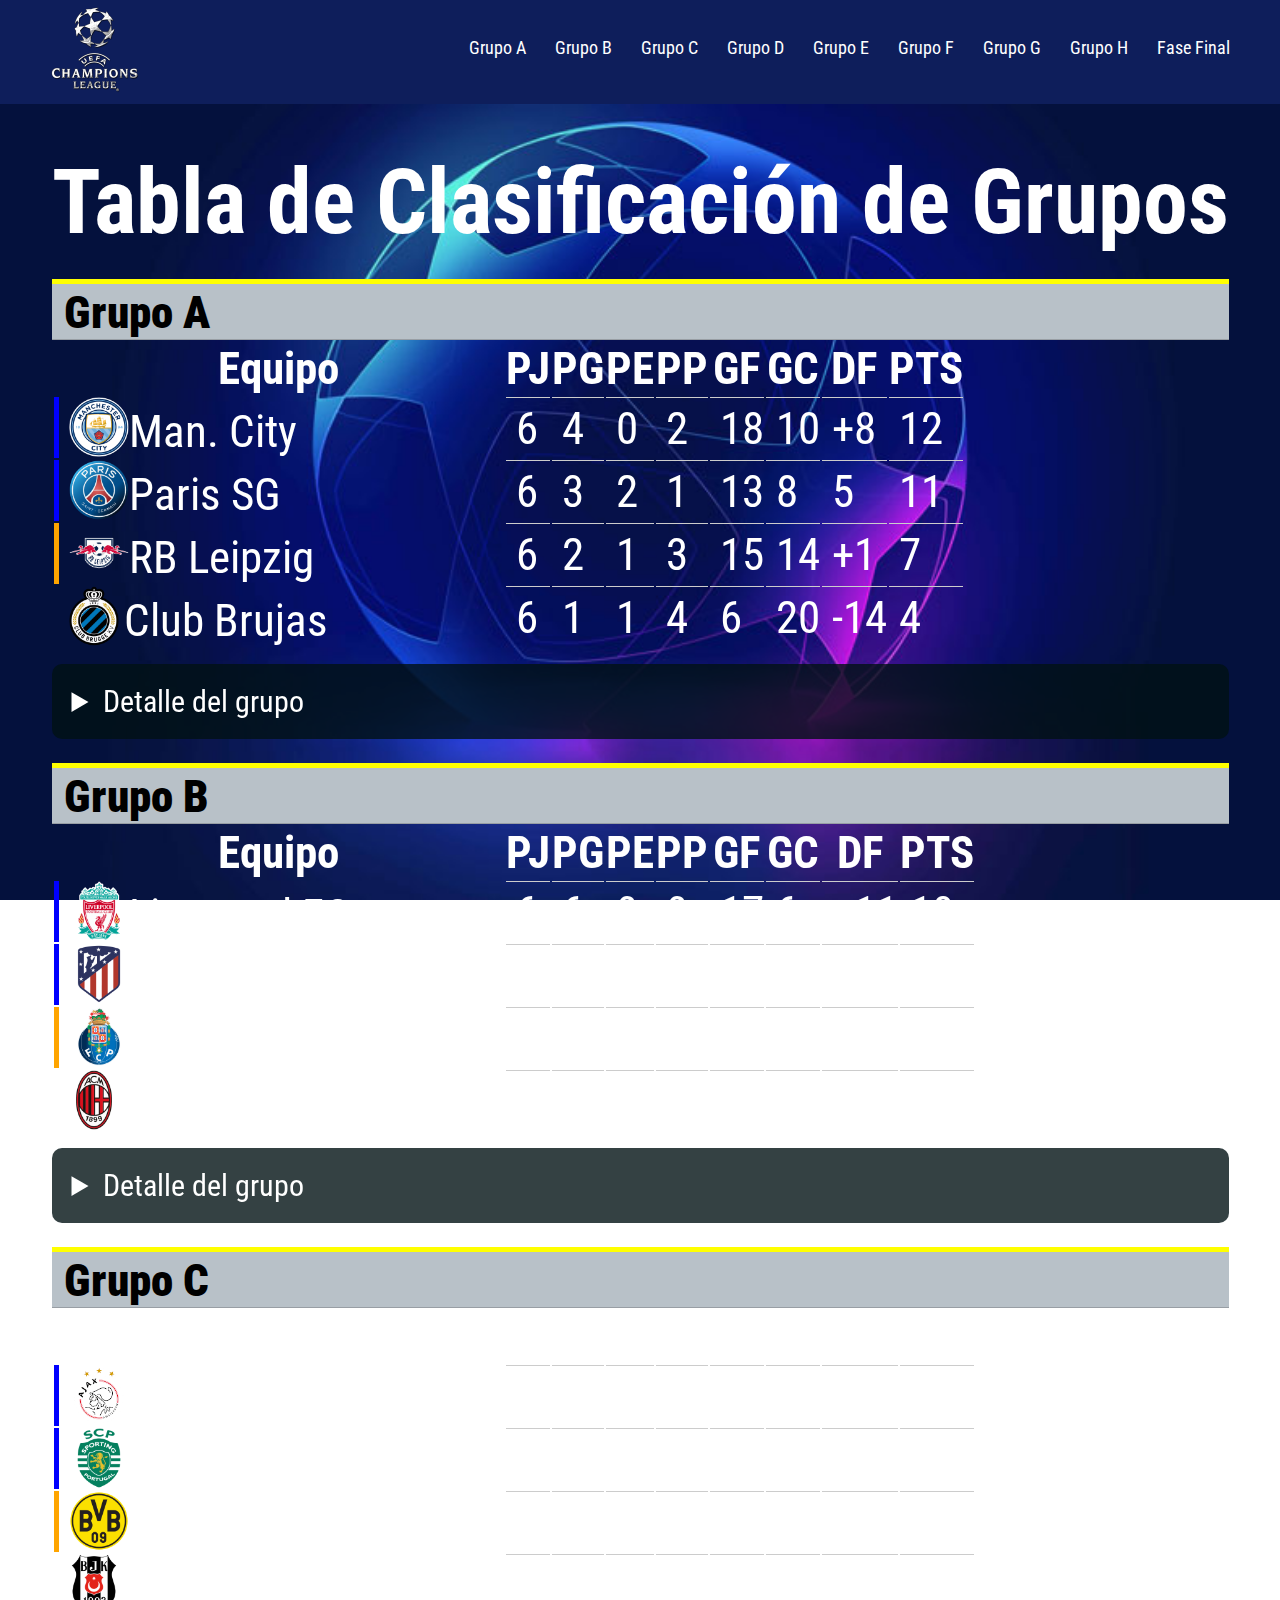
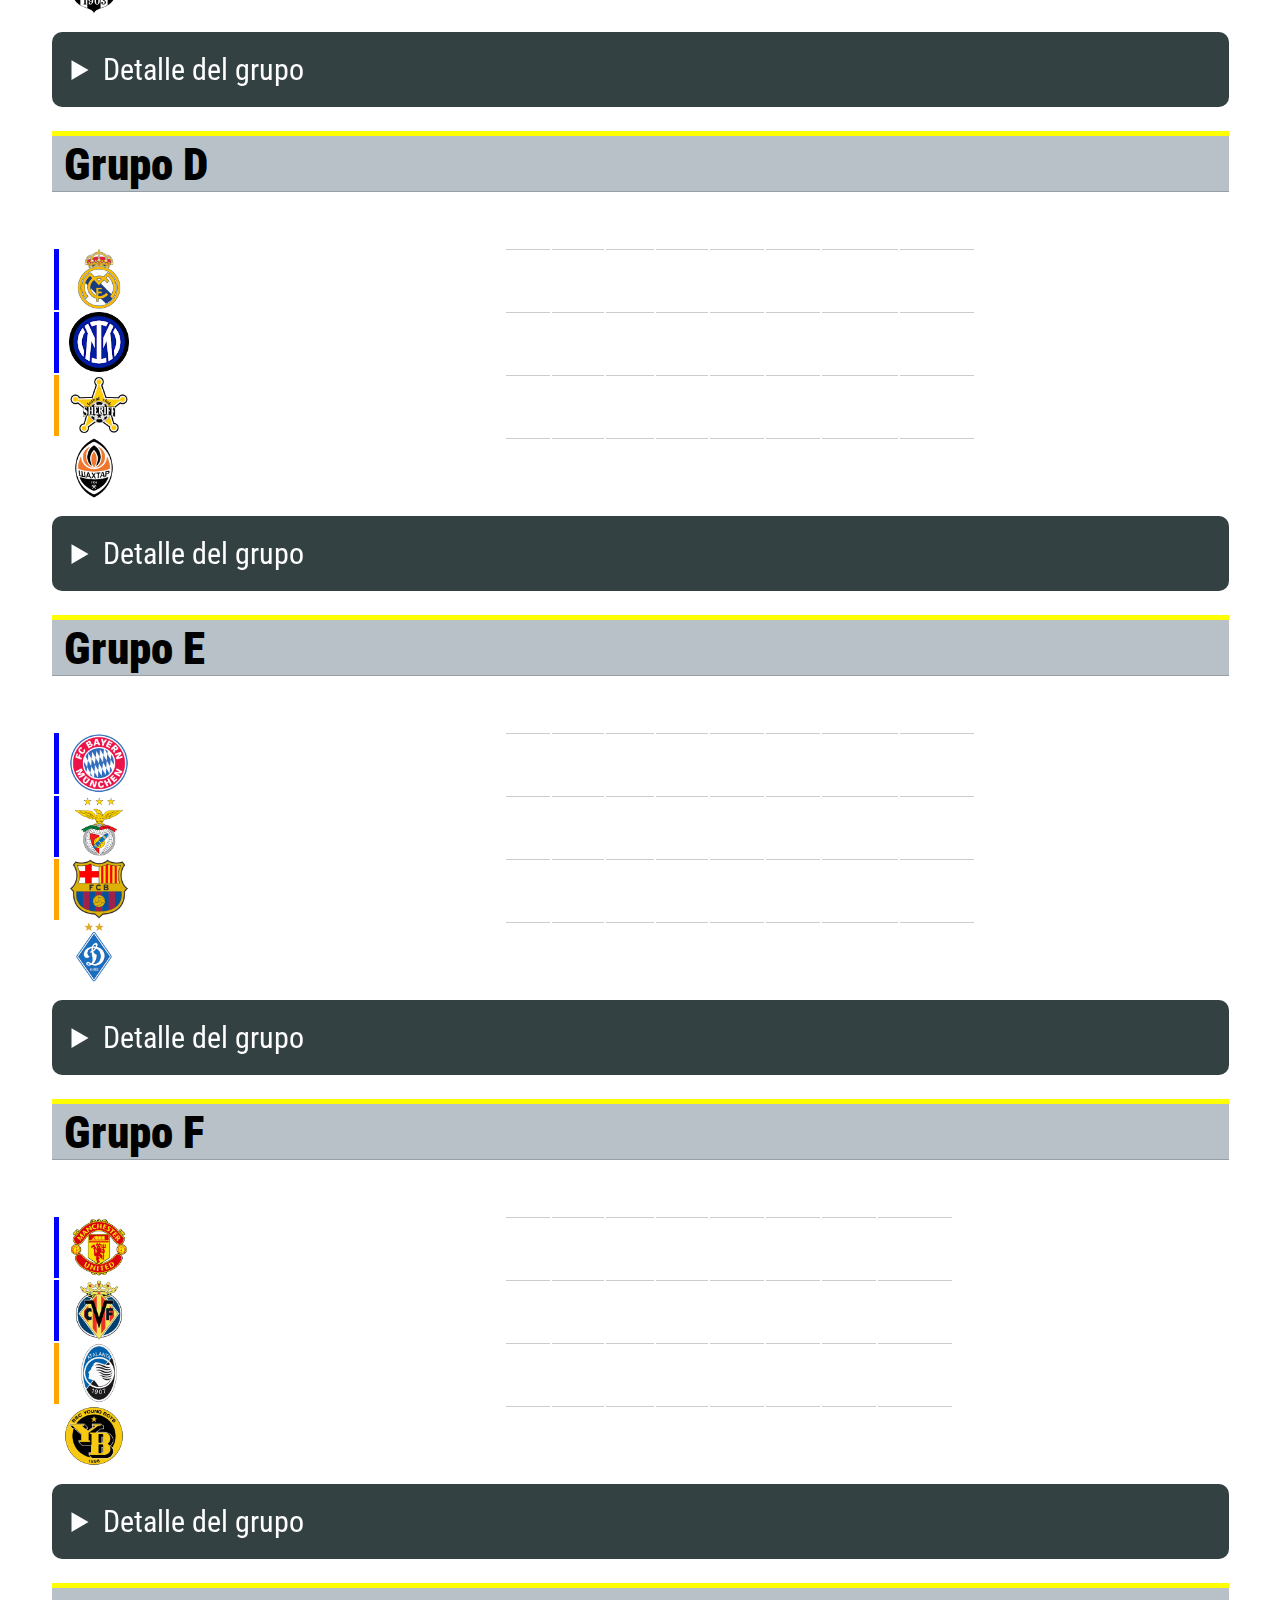
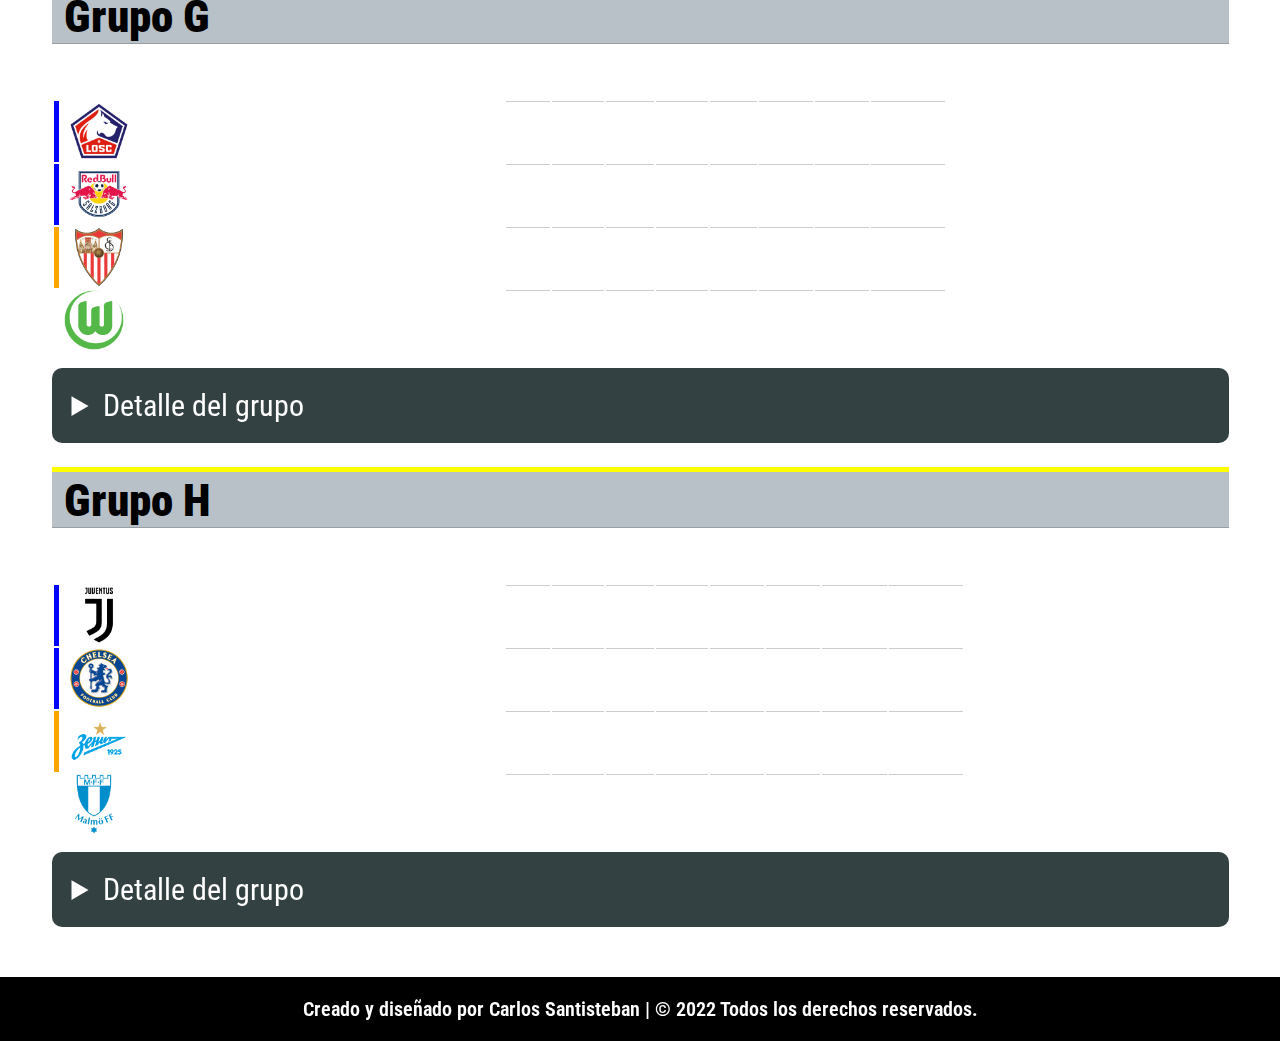
==== commit f3a6a121: "change in 4 files, changes font style and sub navbar, finally it's responsive" ====
--- a/index.html
+++ b/index.html
@@ -11,6 +11,13 @@
       src="https://kit.fontawesome.com/a076d05399.js"
       crossorigin="anonymous"
     ></script>
+    <!--jquery-->
+    <link rel="stylesheet" type="text/css" href="https://cdnjs.cloudflare.com/ajax/libs/font-awesome/5.15.1/css/all.min.css">
+    <script src="https://code.jquery.com/jquery-3.6.0.min.js"></script>
+    <script src="https://cdnjs.cloudflare.com/ajax/libs/typed.js/2.0.12/typed.min.js"></script>
+    <script src="https://cdnjs.cloudflare.com/ajax/libs/waypoints/4.0.1/jquery.waypoints.min.js"></script>
+    <script src="https://cdnjs.cloudflare.com/ajax/libs/OwlCarousel2/2.3.4/owl.carousel.min.js"></script>
+    <link rel="stylesheet" href="https://cdnjs.cloudflare.com/ajax/libs/OwlCarousel2/2.3.4/assets/owl.carousel.min.css"/>
   </head>
   <body>
     <nav class="navbar">
@@ -19,14 +26,14 @@
           <a href="index.html"><img src="img/champions.png" alt="" /></a>
         </div>
         <ul class="menu">
-          <li><a href="#group-A" class="">Grupo A</a></li>
-          <li><a href="#group-B" class="">Grupo B</a></li>
-          <li><a href="#group-C" class="">Grupo C</a></li>
-          <li><a href="#group-D" class="">Grupo D</a></li>
-          <li><a href="#group-E" class="">Grupo E</a></li>
-          <li><a href="#group-F" class="">Grupo F</a></li>
-          <li><a href="#group-G" class="">Grupo G</a></li>
-          <li><a href="#group-H" class="">Grupo H</a></li>
+          <li><a href="#group-A" class="menu-btn">Grupo A</a></li>
+          <li><a href="#group-B" class="menu-btn">Grupo B</a></li>
+          <li><a href="#group-C" class="menu-btn">Grupo C</a></li>
+          <li><a href="#group-D" class="menu-btn">Grupo D</a></li>
+          <li><a href="#group-E" class="menu-btn">Grupo E</a></li>
+          <li><a href="#group-F" class="menu-btn">Grupo F</a></li>
+          <li><a href="#group-G" class="menu-btn">Grupo G</a></li>
+          <li><a href="#group-H" class="menu-btn">Grupo H</a></li>
           <li>
             <a href="#" class="">Fase Final</a>
             <ul class="submenu">
@@ -45,6 +52,9 @@
             </ul>
           </li>
         </ul>
+        <div class="menu-btn">
+          <i class="fas fa-bars"></i>
+        </div>
       </div>
     </nav>
 
@@ -77,8 +87,7 @@
                   <td class="club" id="first">
                     <img
                       src="img/clubes/mancity.png"
-                      style="width: 60px; height: 60px"
-                    />Manchester City
+                    />Man. City
                   </td>
                   <td>6</td>
                   <td>4</td>
@@ -93,8 +102,7 @@
                   <td class="club" id="second">
                     <img
                       src="img/clubes/psg.png"
-                      style="width: 60px; height: 60px"
-                    />Paris St Germain
+                    />Paris SG
                   </td>
                   <td>6</td>
                   <td>3</td>
@@ -109,7 +117,6 @@
                   <td class="club" id="third">
                     <img
                       src="img/clubes/rbleipzig.png"
-                      style="width: 60px; height: 60px"
                     />RB Leipzig
                   </td>
                   <td>6</td>
@@ -125,7 +132,6 @@
                   <td class="club">
                     <img
                       src="img/clubes/clubbrujas.png"
-                      style="width: 60px; height: 60px"
                     />Club Brujas
                   </td>
                   <td>6</td>
@@ -388,7 +394,6 @@
                   <td class="club" id="first">
                     <img
                       src="img/clubes/liverpool.png"
-                      style="width: 60px; height: 60px"
                     />Liverpool FC
                   </td>
                   <td>6</td>
@@ -404,8 +409,7 @@
                   <td class="club" id="second">
                     <img
                       src="img/clubes/atletico.png"
-                      style="width: 60px; height: 60px"
-                    />Atlético Madrid
+                    />Atl. Madrid
                   </td>
                   <td>6</td>
                   <td>2</td>
@@ -420,7 +424,6 @@
                   <td class="club" id="third">
                     <img
                       src="img/clubes/porto.png"
-                      style="width: 60px; height: 60px"
                     />FC Porto
                   </td>
                   <td>6</td>
@@ -436,7 +439,6 @@
                   <td class="club">
                     <img
                       src="img/clubes/acmilan.png"
-                      style="width: 60px; height: 60px"
                     />AC Milán
                   </td>
                   <td>6</td>
@@ -699,7 +701,6 @@
                   <td class="club" id="first">
                     <img
                       src="img/clubes/ajax.png"
-                      style="width: 60px; height: 60px"
                     />Ajax
                   </td>
                   <td>6</td>
@@ -715,7 +716,6 @@
                   <td class="club" id="second">
                     <img
                       src="img/clubes/sporting.png"
-                      style="width: 60px; height: 60px"
                     />Sporting CP
                   </td>
                   <td>6</td>
@@ -731,7 +731,6 @@
                   <td class="club" id="third">
                     <img
                       src="img/clubes/dortmund.png"
-                      style="width: 60px; height: 60px"
                     />B. Dortmund
                   </td>
                   <td>6</td>
@@ -747,7 +746,6 @@
                   <td class="club">
                     <img
                       src="img/clubes/besiktas.png"
-                      style="width: 60px; height: 60px"
                     />Besiktas
                   </td>
                   <td>6</td>
@@ -1010,8 +1008,7 @@
                   <td class="club" id="first">
                     <img
                       src="img/clubes/realmadrid.png"
-                      style="width: 60px; height: 60px"
-                    />Real Madrid CF
+                    />R. Madrid CF
                   </td>
                   <td>6</td>
                   <td>5</td>
@@ -1026,7 +1023,6 @@
                   <td class="club" id="second">
                     <img
                       src="img/clubes/inter.png"
-                      style="width: 60px; height: 60px"
                     />Inter
                   </td>
                   <td>6</td>
@@ -1042,8 +1038,7 @@
                   <td class="club" id="third">
                     <img
                       src="img/clubes/sheriff.png"
-                      style="width: 60px; height: 60px"
-                    />Sheriff Tiraspol
+                    />Sheriff T.
                   </td>
                   <td>6</td>
                   <td>2</td>
@@ -1058,8 +1053,7 @@
                   <td class="club">
                     <img
                       src="img/clubes/shakhtar.png"
-                      style="width: 60px; height: 60px"
-                    />Shakhtar Donestk
+                    />Shakhtar
                   </td>
                   <td>6</td>
                   <td>0</td>
@@ -1321,7 +1315,6 @@
                   <td class="club" id="first">
                     <img
                       src="img/clubes/bayern.png"
-                      style="width: 60px; height: 60px"
                     />Bayern Munich
                   </td>
                   <td>6</td>
@@ -1337,7 +1330,6 @@
                   <td class="club" id="second">
                     <img
                       src="img/clubes/benfica.png"
-                      style="width: 60px; height: 60px"
                     />SL Benfica
                   </td>
                   <td>6</td>
@@ -1353,7 +1345,6 @@
                   <td class="club" id="third">
                     <img
                       src="img/clubes/barcelona.png"
-                      style="width: 60px; height: 60px"
                     />FC Barcelona
                   </td>
                   <td>6</td>
@@ -1369,7 +1360,6 @@
                   <td class="club">
                     <img
                       src="img/clubes/dinamokiev.png"
-                      style="width: 60px; height: 60px"
                     />Dinamo Kiev
                   </td>
                   <td>6</td>
@@ -1632,8 +1622,7 @@
                   <td class="club" id="first">
                     <img
                       src="img/clubes/manunited.png"
-                      style="width: 60px; height: 60px"
-                    />Manchester United
+                    />Man. United
                   </td>
                   <td>6</td>
                   <td>3</td>
@@ -1649,7 +1638,6 @@
                   <td class="club" id="second">
                     <img
                       src="img/clubes/villareal.png"
-                      style="width: 60px; height: 60px"
                     />Villareal CF
                   </td>
                   <td>6</td>
@@ -1665,7 +1653,6 @@
                   <td class="club" id="third">
                     <img
                       src="img/clubes/atalanta.png"
-                      style="width: 60px; height: 60px"
                     />Atalanta
                   </td>
                   <td>6</td>
@@ -1681,7 +1668,6 @@
                   <td class="club">
                     <img
                       src="img/clubes/youngboys.png"
-                      style="width: 60px; height: 60px"
                     />Young Boys
                   </td>
                   <td>6</td>
@@ -1944,7 +1930,6 @@
                   <td class="club" id="first">
                     <img
                       src="img/clubes/lille.png"
-                      style="width: 60px; height: 60px"
                     />LOSC Lille
                   </td>
                   <td>6</td>
@@ -1960,7 +1945,6 @@
                   <td class="club" id="second">
                     <img
                       src="img/clubes/salzburgo.png"
-                      style="width: 60px; height: 60px"
                     />Salzburgo
                   </td>
                   <td>6</td>
@@ -1976,7 +1960,6 @@
                   <td class="club" id="third">
                     <img
                       src="img/clubes/sevilla.png"
-                      style="width: 60px; height: 60px"
                     />Sevilla FC
                   </td>
                   <td>6</td>
@@ -1992,7 +1975,6 @@
                   <td class="club">
                     <img
                       src="img/clubes/wolfsburgo.png"
-                      style="width: 60px; height: 60px"
                     />Wolfsburgo
                   </td>
                   <td>6</td>
@@ -2255,7 +2237,6 @@
                   <td class="club" id="first">
                     <img
                       src="img/clubes/juventus.png"
-                      style="width: 60px; height: 60px"
                     />Juventus FC
                   </td>
                   <td>6</td>
@@ -2271,7 +2252,6 @@
                   <td class="club" id="second">
                     <img
                       src="img/clubes/chelsea.png"
-                      style="width: 60px; height: 60px"
                     />Chelsea FC
                   </td>
                   <td>6</td>
@@ -2287,7 +2267,6 @@
                   <td class="club" id="third">
                     <img
                       src="img/clubes/zenit.png"
-                      style="width: 60px; height: 60px"
                     />Zenit
                   </td>
                   <td>6</td>
@@ -2303,7 +2282,6 @@
                   <td class="club">
                     <img
                       src="img/clubes/malmo.png"
-                      style="width: 60px; height: 60px"
                     />Malmo FF
                   </td>
                   <td>6</td>
@@ -2552,5 +2530,7 @@
         reservados.
       </span>
     </footer>
+
+    <script src="script.js"></script>
   </body>
 </html>
--- a/styles.css
+++ b/styles.css
@@ -1,3 +1,5 @@
+@import url("https://fonts.googleapis.com/css2?family=Roboto+Condensed:wght@300;400&display=swap");
+
 html {
   scroll-behavior: smooth;
 }
@@ -9,7 +11,7 @@
 }
 
 body {
-  font-family: "Champions", Tahoma, Verdana, sans-serif;
+  font-family: "Roboto Condensed", sans-serif;
 }
 
 * {
@@ -61,6 +63,14 @@
 .navbar .menu li a:hover {
   color: yellow;
   transition: all 0.3s ease;
+}
+
+/*menu btn styling*/
+.menu-btn {
+  color: #fff;
+  font-size: 23px;
+  cursor: pointer;
+  display: none;
 }
 
 /*submenu*/
@@ -118,6 +128,23 @@
   margin-bottom: -10px;
 }
 
+/*logos size*/
+.home-content .group .club img {
+  width: 60px;
+  height: 60px;
+}
+
+#group-A,
+#group-B,
+#group-C,
+#group-D,
+#group-E,
+#group-F,
+#group-G,
+#group-H {
+  font-weight: 900;
+}
+
 .group {
   padding: 24px 0 0 0;
 }
@@ -207,6 +234,7 @@
   color: #fff;
   text-align: center;
   font-size: 20px;
+  font-weight: 600;
 }
 
 /*scroll bar section styling*/
@@ -221,3 +249,246 @@
 ::-webkit-scrollbar-track {
   background: #f1f1f1;
 }
+
+/*responsive media query start*/
+@media (max-width: 1300px) {
+  /*por ahora no agregamos nada*/
+}
+
+@media (max-width: 1104px) {
+  /*submenu*/
+  .submenu {
+    position: absolute;
+    background: #0e1e5b;
+    width: 135px;
+    padding: 5px 5px 5px 0;
+    visibility: hidden;
+    opacity: 0;
+    transition: all 0.3s ease;
+  }
+}
+
+@media (max-width: 1004px) {
+  h1 {
+    font-size: 60px;
+  }
+}
+
+@media (max-width: 994px) {
+  .navbar .menu li a {
+    padding-left: 20px;
+  }
+}
+
+@media (max-width: 990px) {
+  h1 {
+    font-size: 60px;
+  }
+
+  .navbar .menu li a {
+    display: inline-block;
+    color: #fff;
+    font-size: 18px;
+    /*  padding-bottom: 10px;
+    padding-left: 20px; */
+    text-decoration: none;
+  }
+}
+
+@media (max-width: 947px) {
+  h1 {
+    font-size: 55px;
+  }
+
+  .navbar .max-width .logo {
+    margin: 0 auto; /*para centrar el logo de champions*/
+  }
+
+  .menu-btn {
+    color: #fff;
+    font-size: 25px;
+    display: block;
+    z-index: 999;
+  }
+
+  .menu-btn i.active::before {
+    content: "\f00d"; /*esta combinacion de digitos es la x*/
+  }
+
+  /*navbar*/
+  .navbar .menu {
+    position: fixed;
+    height: 100vh;
+    width: 100%;
+    left: -100%;
+    top: 0;
+    background: #0e1e5b;
+    text-align: center;
+    padding-top: 60px;
+    transition: all 0.3s ease;
+  }
+
+  .navbar .menu.active {
+    left: 0; /*para que la barra de nav ocupe toda la pantalla*/
+  }
+
+  .navbar .menu li {
+    display: block;
+  }
+
+  .navbar .menu li a {
+    display: inline-block;
+    margin: 5px 0;
+    font-size: 25px;
+  }
+
+  .max-width {
+    max-width: 1300px;
+    padding: 0 100px;
+    margin: auto;
+  }
+
+  .group {
+    font-size: 37px;
+  }
+}
+
+@media (max-width: 690px) {
+  h1 {
+    font-size: 40px;
+  }
+
+  .max-width {
+    max-width: 1300px;
+    padding: 0 40px;
+    margin: auto;
+  }
+
+  .group {
+    font-size: 30px;
+  }
+
+  .home-content .group .club img {
+    width: 30px;
+    height: 30px;
+  }
+
+  details {
+    font-size: 25px;
+  }
+
+  h3 {
+    font-size: 25px;
+  }
+
+  .submenu {
+    position: relative;
+    background: #0e1e5b;
+    width: 35%;
+    margin: 0 auto;
+    padding: 0 3px;
+    visibility: hidden;
+    opacity: 0;
+    transition: all 0.3s ease;
+  }
+
+  .submenu li a {
+    font-size: 15px;
+    display: block;
+    color: #fff;
+    text-decoration: none;
+  }
+
+  li:hover .submenu {
+    display: block;
+    visibility: visible;
+    opacity: 1;
+    border: 3px solid yellow;
+    margin-bottom: 0;
+  }
+}
+
+@media (max-width: 500px) {
+  h1 {
+    font-size: 25px;
+  }
+
+  .max-width {
+    max-width: 350px;
+    padding: 0;
+    margin: 0 auto;
+  }
+
+  /*navbar*/
+  .navbar .menu {
+    position: fixed;
+    height: 100vh;
+    width: 100%;
+    left: -100%;
+    top: 0;
+    background: #0e1e5b;
+    text-align: center;
+    padding-top: 50px;
+    transition: all 0.3s ease;
+  }
+
+  .navbar .menu li a {
+    display: inline-block;
+    margin: 3px 0;
+    font-size: 23px;
+    padding-bottom: 10px;
+    padding-left: 0px;
+    text-decoration: none;
+  }
+
+  /*submenu*/
+  .submenu {
+    position: relative;
+    background: #0e1e5b;
+    width: 50%;
+    margin: 0 auto;
+    padding: 0;
+    visibility: hidden;
+    opacity: 0;
+    transition: all 0.3s ease;
+  }
+
+  .submenu li a {
+    font-size: 15px;
+    display: block;
+    color: #fff;
+    text-decoration: none;
+  }
+
+  .home-content .group .club img {
+    /*disminuir tamaño de logos en la tabla*/
+    width: 23px;
+    height: 23px;
+  }
+
+  .group {
+    font-size: 18px;
+  }
+
+  .club {
+    font-size: 14px;
+  }
+
+  details {
+    font-size: 16px;
+    background: rgba(1, 18, 20, 0.8);
+    margin-top: 10px;
+    padding: 15px;
+    border-radius: 10px;
+    cursor: pointer;
+  }
+
+  h3 {
+    font-size: 18px;
+  }
+
+  footer {
+    font-size: 18px;
+    padding: 18px 21px;
+  }
+}
